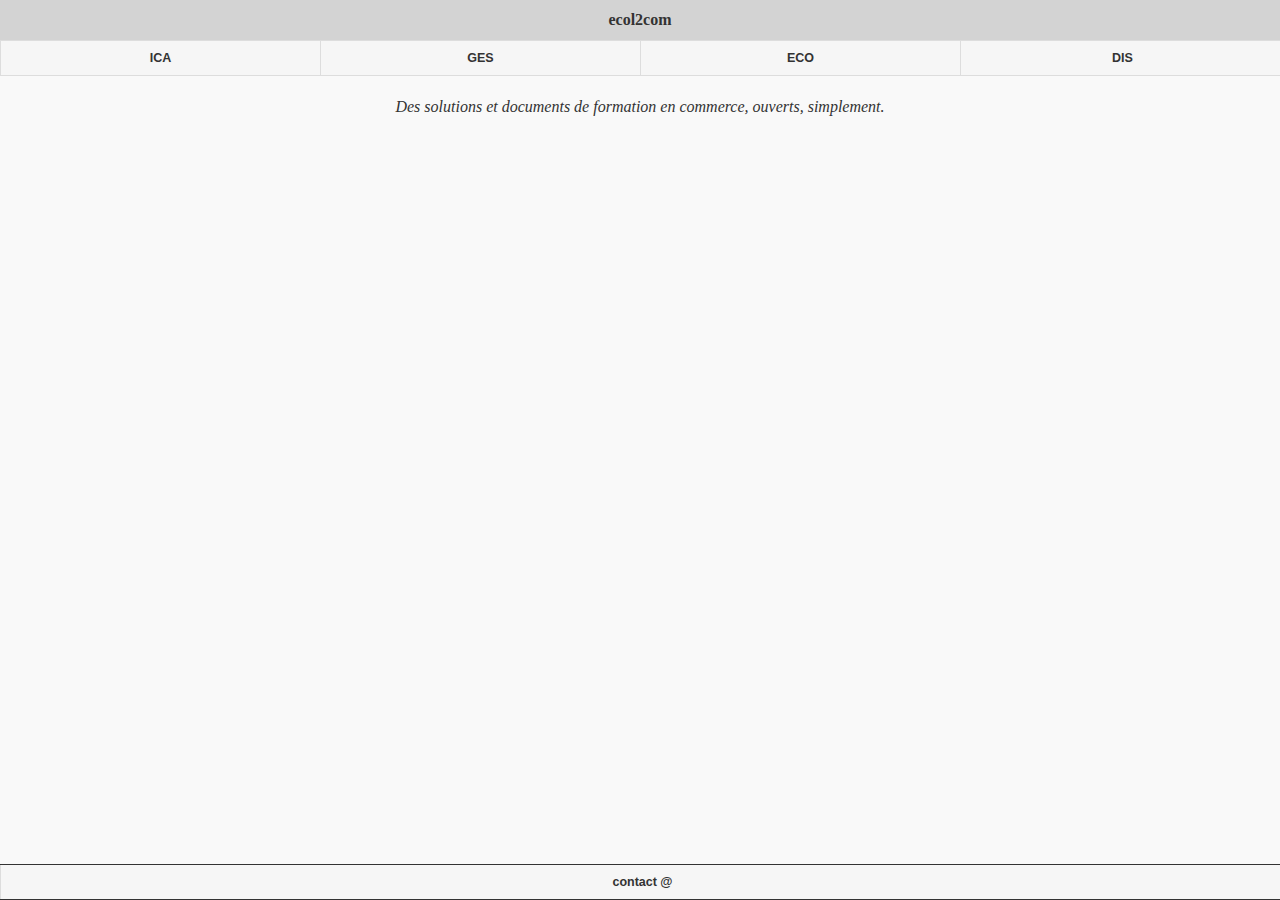
==== platforms/browser/www/index.html @ 089186f5 "v1.0.0beta" ====
﻿<!DOCTYPE HTML>
<html>
<head>
<meta charset="utf-8">
<title>ecol2com</title>
<meta name="generator" content="NSB/AppStudio 6.2.3.1$ydkw" />
<meta name='date' content='2017-04-23 14:44:41.950020' />
<meta name='version' content='1.0.0' />
<meta name='viewport' content='width=device-width, initial-scale=1, user-scalable=no' />
<meta name='apple-mobile-web-app-capable' content='YES' />
<meta name='mobile-web-app-capable' content='yes' />
<meta name='apple-mobile-web-app-status-bar-style' content='black-translucent' />
<meta name='apple-mobile-web-app-title' content='' />
<meta name='copyright' content='ecol2com' />
<meta http-equiv='Content-Security-Policy' content="default-src *; style-src * 'unsafe-inline'; script-src * 'unsafe-inline' 'unsafe-eval'; media-src * blob:; img-src * data:; connect-src *;" />
<link rel='apple-touch-icon' href='nsb/images/LauncherIcon57.png' />
<link rel='shortcut icon' sizes='192x192' href='nsb/images/192.png' />
<link href="nsb/nsbstyle.css" rel="stylesheet">
<script src="nsb/jquery.js"></script>
<link href="nsb/jquery.modal.min.css" rel="stylesheet">
<script src="nsb/hfunc.js"></script>
<script src="nsb/jquery.modal.min.js"></script>
<script src="nsb/jqmFunctions.js"></script>
<link href="nsb/jquery.mobile.css" rel="stylesheet">
<script src="nsb/jquery.mobile.js"></script>
<script src="nsb/iscroll.js"></script>

<style type="text/css">
#HOM {background:inherit;}
#entete_HOM { display:block; left:auto; right:auto; top:auto; bottom:auto; height:40px; width:100%;}

#NavBar_HOM { display:block; left:auto; right:auto; top:auto; bottom:auto; height:40px; width:320px;}
#Label_HOM { display:block; left:auto; right:auto; top:auto; bottom:auto; height:auto; width:auto;}
#FooterBar_HOM {position:absolute; display:block;top:auto; height:auto; width:100%; height:auto; left:0px; bottom:0px;}
#ICA {background:inherit;}
#FooterBar_ICA {position:absolute; display:block;top:auto; height:auto; width:100%; height:auto; left:0px; bottom:0px;}
#Header_ICA { display:block; width:100%; height:40px; left:0px; top:0px;}
#List_ICA_scroller { display:block; overflow:hidden; width:100%; height:auto; left:auto; top:auto;}
#List_ICA { display:block; left:auto; top:auto;}
#List_ICASESSIONS_scroller { display:block; overflow:hidden; width:auto; height:auto; left:auto; top:auto;}
#List_ICASESSIONS { display:block; left:auto; top:auto;}
#ICA_TDT {background:inherit;}
#Header_ICATDT { display:block; width:100%; height:40px; left:0px; top:0px;}
#HTMLview_ICATDT_scroller { display:block; overflow:hidden; width:auto; height:auto; left:auto; top:auto;}
#HTMLview_ICATDT { left:0px; top:0px; height:auto; width:100%;}
#GES {background:inherit;}
#FooterBar_GES {position:absolute; display:block;top:auto; height:auto; width:100%; height:auto; left:0px; bottom:0px;}
#Header_GES { display:block; width:100%; height:40px; left:0px; top:0px;}
#ListGES_scroller { display:block; overflow:hidden; width:100%; height:auto; left:auto; top:auto;}
#ListGES { display:block; left:auto; top:auto;}
#List_GesSESSIONS_scroller { display:block; overflow:hidden; width:auto; height:auto; left:auto; top:auto;}
#List_GesSESSIONS { display:block; left:auto; top:auto;}
#Ges_JRN {background:inherit;}
#Header_GesJRN { display:block; width:100%; height:40px; left:0px; top:0px;}
#HTMLview_JRN_scroller { display:block; overflow:hidden; width:auto; height:auto; left:auto; top:auto;}
#HTMLview_JRN { left:0px; top:0px; height:auto; width:100%;}
#Ges_CPT {background:inherit;}
#Header_GesCPT { display:block; width:100%; height:40px; left:0px; top:0px;}
#HTMLview_CPT_scroller { display:block; overflow:hidden; width:auto; height:auto; left:auto; top:auto;}
#HTMLview_CPT { left:0px; top:0px; height:auto; width:100%;}
#Ges_JEU {background:inherit;}
#Header_GesJEU { display:block; width:100%; height:40px; left:0px; top:0px;}
#HTMLview_JEU_scroller { display:block; overflow:hidden; width:auto; height:auto; left:auto; top:auto;}
#HTMLview_JEU { left:0px; top:0px; height:auto; width:100%;}
#Ges_REF {background:inherit;}
#Header_GesREF { display:block; width:100%; height:40px; left:0px; top:0px;}
#HTMLview_REF_scroller { display:block; overflow:hidden; width:auto; height:auto; left:auto; top:auto;}
#HTMLview_REF { left:0px; top:0px; height:auto; width:100%;}
#ECO {background:inherit;}
#FooterBar_ECO {position:absolute; display:block;top:auto; height:auto; width:100%; height:auto; left:0px; bottom:0px;}
#Header_ECO { display:block; width:100%; height:40px; left:0px; top:0px;}
#HTMLview1_scroller { display:block; overflow:hidden; width:auto; height:auto; left:auto; top:auto;}
#HTMLview1 { left:0px; top:0px; height:auto; width:100%;}
#DIS {background:inherit;}
#Header_DIS { display:block; width:100%; height:40px; left:0px; top:0px;}
#HTMLview_DIS_scroller { display:block; overflow:hidden; width:auto; height:auto; left:auto; top:auto;}
#HTMLview_DIS { left:0px; top:0px; height:auto; width:100%;}
#CTC {background:inherit;}
#Header_CTC { display:block; width:100%; height:40px; left:0px; top:0px;}
#Label_CTC { display:block; left:auto; right:auto; top:auto; bottom:auto; height:auto; width:auto;}
</style>
<style>
*{margin:0;padding:0}
table {height:100%;width:100%;table-layout:static;border-collapse:collapse}
iframe {height:100%;width:100%}
.content {height:100%}
</style>

</head>
<body style="margin:0px;-ms-touch-action:none;font-family:-apple-system, '.SFNSText-Regular', 'San Francisco', 'Roboto', 'Segoe UI', 'Helvetica Neue';">
<noscript><h1>JavaScript must be enabled!</h1></noscript>
<div data-role="page" id="NSBPage" data-theme="a" style="position:absolute; width:100%; height:100%; background-color:inherit; ">
<a name='/HOM' data-role=none></a>
<div id="HOM" class="nsb-form" style="position:static; display:none; height: 100vh; top:0px; left:0px; width:100%; ">
<script>
HOM.innerHTML=[
  "<div id='entete_HOM' class='' data-nsb-type=Header style='cursor:default;text-align:center; text-shadow:none; font-size:16px; font-weight:bold; background-color:lightgray;  '>","<div id=entete_HOM_addChild>",,"</div>","ecol2com</div>",
  NSB.NavBar_jqm14('NavBar_HOM', 'ICA, GES, ECO, DIS', '', '', 'none', '0', ' ', ''),
  "<div id='Label_HOM' class='' data-nsb-type=Label style='cursor:default;text-align:center; text-shadow:none; margin-left:5px; margin-right:5px; font-size:16px; '><br>\u000A<i>Des solutions et documents de formation en commerce, ouverts, simplement.</i></div>",
  NSB.FooterBar_jqm14('FooterBar_HOM', 'contact @', '', '', 'none', '0', ' ', ''),
  ].join('');
</script>
</div>
<a name='/ICA' data-role=none></a>
<div id="ICA" class="nsb-form" style="position:static; display:none; height: 100vh; top:0px; left:0px; width:100%; ">
<script>
ICA.innerHTML=[
  NSB.FooterBar_jqm14('FooterBar_ICA', 'GES, ECO', '', '', 'none', '0', ' ', ''),
  NSB.HeaderBar_jqm14('Header_ICA', 'ICA / ecol2com', 'retour', 'arrow-l', 'left', '', 'arrow-r', 'none', ' style="" class=" "', '', ''),
  NSB.List_jqm14('List_ICA', 'ol', 'none', '', 'b', 'Documentations, Internet & informatique, Traitement de texte, Correspondance, Fran\u00E7ais commercial, Tableur, Pr\u00E9sentation assist\u00E9e d\'un ordinateur (PAO), Base de donn\u00E9es', '', 'Y,N,N', '', 'class=" "', '100%', false, false, 'false', 'arrow-r', 'false', '', 'false', 'false'),
  NSB.List_jqm14('List_ICASESSIONS', 'ol', 'none', '', 'b', 'Sessions, Notions, Approfondir, Expert', '', 'Y,N,N', '', 'class=" "', 'auto', false, false, 'false', 'arrow-r', 'false', '', 'false', 'false'),
  ].join('');
</script>
</div>
<a name='/ICA_TDT' data-role=none></a>
<div id="ICA_TDT" class="nsb-form" style="position:static; display:none; height: 100vh; top:0px; left:0px; width:100%; ">
<script>
ICA_TDT.innerHTML=[
  NSB.HeaderBar_jqm14('Header_ICATDT', 'ICA / Textes', 'retour', 'arrow-l', 'left', '', 'arrow-r', 'none', ' style="" class=" "', '', ''),
  "<div id='HTMLview_ICATDT_scroller' class=''   style='   ' name=''><div id='HTMLview_ICATDT' style='overflow:auto; height:auto; width:auto;;'><table><tr><td style=\"height:600px\" class=\"content\"><iframe src=\"http://ecol2.com/ecol2com/filter/links/index.html?c=ICA_TT&c=Transparent&c=THEO.&c=DIDA.&c=EVAL.&c=EXER.&c=FAQS&c=RESU.&c=MEDIA&c=SITE\" frameborder=\"0\"></iframe></td></tr></table></div></div>",
  ].join('');
</script>
</div>
<a name='/GES' data-role=none></a>
<div id="GES" class="nsb-form" style="position:static; display:none; height: 100vh; top:0px; left:0px; width:100%; ">
<script>
GES.innerHTML=[
  NSB.FooterBar_jqm14('FooterBar_GES', 'ICA, ECO', '', '', 'none', '0', ' ', ''),
  NSB.HeaderBar_jqm14('Header_GES', 'GES / ecol2com', 'retour', 'arrow-l', 'left', '', 'arrow-r', 'none', ' style="" class=" "', '', ''),
  NSB.List_jqm14('ListGES', 'ul', 'none', '', 'b', 'Documentation, Journaux comptables interactifs, Syst\u00E8me de gestion comptable, Jeu s\u00E9rieux, R\u00E9f\u00E9rences', '', 'Y,N,N', '', 'class=" "', '100%', false, false, 'false', 'arrow-r', 'false', '', 'false', 'false'),
  NSB.List_jqm14('List_GesSESSIONS', 'ol', 'none', '', 'b', 'Sessions, Notions, Approfondir, Expert', '', 'Y,N,N', '', 'class=" "', 'auto', false, false, 'false', 'arrow-r', 'false', '', 'false', 'false'),
  ].join('');
</script>
</div>
<a name='/Ges_JRN' data-role=none></a>
<div id="Ges_JRN" class="nsb-form" style="position:static; display:none; height: 100vh; top:0px; left:0px; width:100%; ">
<script>
Ges_JRN.innerHTML=[
  NSB.HeaderBar_jqm14('Header_GesJRN', 'GES / Journal', 'retour', 'arrow-l', 'left', '', 'arrow-r', 'none', ' style="" class=" "', '', ''),
  "<div id='HTMLview_JRN_scroller' class=''   style='   ' name=''><div id='HTMLview_JRN' style='overflow:auto; height:auto; width:auto;;'><table><tr><td style=\"height:600px\" class=\"content\"><iframe src=\"http://ecol2.com/ecol2com/journal\" frameborder=\"0\"></iframe></td></tr></table></div></div>",
  ].join('');
</script>
</div>
<a name='/Ges_CPT' data-role=none></a>
<div id="Ges_CPT" class="nsb-form" style="position:static; display:none; height: 100vh; top:0px; left:0px; width:100%; ">
<script>
Ges_CPT.innerHTML=[
  NSB.HeaderBar_jqm14('Header_GesCPT', 'GES / Comptabilité', 'retour', 'arrow-l', 'left', '', 'arrow-r', 'none', ' style="" class=" "', '', ''),
  "<div id='HTMLview_CPT_scroller' class=''   style='   ' name=''><div id='HTMLview_CPT' style='overflow:auto; height:auto; width:auto;;'><table><tr><td style=\"height:600px\" class=\"content\"><iframe src=\"http://ecol2.com/ecol2com/tools/compta/\" frameborder=\"0\"></iframe></td></tr></table></div></div>",
  ].join('');
</script>
</div>
<a name='/Ges_JEU' data-role=none></a>
<div id="Ges_JEU" class="nsb-form" style="position:static; display:none; height: 100vh; top:0px; left:0px; width:100%; ">
<script>
Ges_JEU.innerHTML=[
  NSB.HeaderBar_jqm14('Header_GesJEU', 'GES / Jeux', 'retour', 'arrow-l', 'left', '', 'arrow-r', 'none', ' style="" class=" "', '', ''),
  "<div id='HTMLview_JEU_scroller' class=''   style='   ' name=''><div id='HTMLview_JEU' style='overflow:auto; height:auto; width:auto;;'><table><tr><td style=\"height:600px\" class=\"content\"><iframe src=\"http://ecol2.com/ecol2com/tools/rt/\" frameborder=\"0\"></iframe></td></tr></table></div></div>",
  ].join('');
</script>
</div>
<a name='/Ges_REF' data-role=none></a>
<div id="Ges_REF" class="nsb-form" style="position:static; display:none; height: 100vh; top:0px; left:0px; width:100%; ">
<script>
Ges_REF.innerHTML=[
  NSB.HeaderBar_jqm14('Header_GesREF', 'GES / Référence', 'retour', 'arrow-l', 'left', '', 'arrow-r', 'none', ' style="" class=" "', '', ''),
  "<div id='HTMLview_REF_scroller' class=''   style='   ' name=''><div id='HTMLview_REF' style='overflow:auto; height:auto; width:auto;;'><table><tr><td style=\"height:600px\" class=\"content\"><iframe src=\"http://ecol2.com/wiki/lib/exe/fetch.php?media=gestion_1234print.pdf\" frameborder=\"0\"></iframe></td></tr></table></div></div>",
  ].join('');
</script>
</div>
<a name='/ECO' data-role=none></a>
<div id="ECO" class="nsb-form" style="position:static; display:none; height: 100vh; top:0px; left:0px; width:100%; ">
<script>
ECO.innerHTML=[
  NSB.FooterBar_jqm14('FooterBar_ECO', 'GES, ICA', '', '', 'none', '0', ' ', ''),
  NSB.HeaderBar_jqm14('Header_ECO', 'ECO / ecol2com', 'retour', 'arrow-l', 'left', '', 'arrow-r', 'none', ' style="" class=" "', '', ''),
  "<div id='HTMLview1_scroller' class=''   style='   ' name=''><div id='HTMLview1' style='overflow:auto; height:auto; width:auto;;'><table><tr><td style=\"height:380px\" class=\"content\"><iframe src=\"http://ecol2.com/wiki/lib/exe/fetch.php?media=ecopo_123yinterior.pdf\" frameborder=\"0\"></iframe></td></tr></table></div></div>",
  ].join('');
</script>
</div>
<a name='/DIS' data-role=none></a>
<div id="DIS" class="nsb-form" style="position:static; display:none; height: 100vh; top:0px; left:0px; width:100%; ">
<script>
DIS.innerHTML=[
  NSB.HeaderBar_jqm14('Header_DIS', 'DIS / ecol2com', 'retour', 'arrow-l', 'left', '', 'arrow-r', 'none', ' style="" class=" "', '', ''),
  "<div id='HTMLview_DIS_scroller' class=''   style='   ' name=''><div id='HTMLview_DIS' style='overflow:auto; height:auto; width:auto;;'><table><tr><td style=\"height:600px\" class=\"content\"><iframe src=\"http://ecol2.com/ecol2com/tools/grades/\" frameborder=\"0\"></iframe></td></tr></table></div></div>",
  ].join('');
</script>
</div>
<a name='/CTC' data-role=none></a>
<div id="CTC" class="nsb-form" style="position:static; display:none; height: 100vh; top:0px; left:0px; width:100%; ">
<script>
CTC.innerHTML=[
  NSB.HeaderBar_jqm14('Header_CTC', '@ ecol2com', 'retour', 'arrow-l', 'left', '', 'arrow-r', 'none', ' style="" class=" "', '', ''),
  "<div id='Label_CTC' class='' data-nsb-type=Label style='cursor:default; text-shadow:none; margin-left:5px; margin-right:5px; font-size:16px; '><br>\u000A<p>Vous pouvez me contacter en soir\u00E9e au <a href=\"tel:+41227713303\" data-rel=\"external\">+41 22 771 3303</a> ou en m\'envoyant un courriel \u00E0 <a href=\"mailto:antoine.melo@edu.ge.ch\" data-rel=\"external\">antoine.melo@edu.ge.ch</a></p>\u000A<br>\u000A<p>Mon adresse professionnelle est la suivante: ECCG Aim\u00E9e-Stitelmann, 24 rte de Base, 1228 Plan-les-Ouates. Le secr\u00E9tariat est ouvert de 8h \u00E0 17h15, avec une pause entre 12h et 13h15. Vous pouvez les contacter au <a href=\"tel:+41223882050\" data-rel=\"external\">+41 22 388 2050</a>.</p>\u000A<br>\u000A<br>Antoine Melo\u000A<hr>\u000A<p><small>profil <a href=\"https://ch.linkedin.com/in/amelo\">Linkedin </a></small></p>\u000A</div>",
  ].join('');
</script>
</div>
</div>
<script>
if(!navigator.cookieEnabled) NSB.MsgBox('Please turn cookies on.');
(function(){var all=document.getElementsByTagName('*');for(var i=0;i<all.length;i++)if(all[i].id!=''&&typeof all[i].id!='undefined'&&typeof window[all[i].id]=='undefined')window[all[i].id]=all[i];})()
var NSB = NSB || {};
NSB.currentForm = HOM;
NSB.stopOnError = true;
NSB.enableBrowserArrows = false;
NSB.enableNiceLinks = true;
NSB.enableAppScroll = false;
NSB.newVersionWarning = false;
NSB.id = 'Project2';
NSB.voltAppId = 'jKCAXr';
NSB.voltDashboardAccess = False;
NSB.voltDomain = '';
if ($.mobile != undefined) $.mobile.hashListeningEnabled = false;
if (window.$volt) $volt.init(NSB.voltAppId, NSB.voltDomain);

// ***** Code for form: HOM *****
window.addEventListener('load', function() {
  HOM.style.display = 'block';
  NSB.addProperties(HOM);
  entete_HOM.style.lineHeight='40px';
  NSB.addProperties.addChild(entete_HOM);
  NSB.addProperties(entete_HOM);

  NSB.NavBar_jqm_init('NavBar_HOM','ICA, GES, ECO, DIS');
  NSB.addProperties(NavBar_HOM);
  (function(){var d,i,s=''.split(',');for(i=0;i<s.length;i++){if(s[i].trim()!=''){d=document.getElementById('NavBar_HOM_'+i);(function(i){d.onclick=function(){ChangeForm(document.getElementById(s[i]))}})(i)}}})()

  NSB.addProperties(Label_HOM);
  FooterBar_HOM.refresh=function(){setTimeout(NSB.FooterBarRefresh,10,FooterBar_HOM)};
  NSB.FooterBar_jqm_init('FooterBar_HOM','contact @');
  NSB.addProperties(FooterBar_HOM);
  (function(){var d,i,s=''.split(',');for(i=0;i<s.length;i++){if(s[i].trim()!=''){d=document.getElementById('FooterBar_HOM_'+i);(function(i){d.onclick=function(){ChangeForm(document.getElementById(s[i]))}})(i)}}})()
  HOM.style.display = 'none';
}, false);

// ***** Code for form: ICA *****
window.addEventListener('load', function() {
  ICA.style.display = 'block';
  NSB.addProperties(ICA);
  FooterBar_ICA.refresh=function(){setTimeout(NSB.FooterBarRefresh,10,FooterBar_ICA)};
  NSB.FooterBar_jqm_init('FooterBar_ICA','GES, ECO');
  NSB.addProperties(FooterBar_ICA);
  (function(){var d,i,s=''.split(',');for(i=0;i<s.length;i++){if(s[i].trim()!=''){d=document.getElementById('FooterBar_ICA_'+i);(function(i){d.onclick=function(){ChangeForm(document.getElementById(s[i]))}})(i)}}})()
  NSB.addProperties(Header_ICA);
  NSB.addDisableProperty(Header_ICA);
  if(typeof(Header_ICA.onclick)=='function'){
    if(typeof(Header_ICA_left)!='undefined') Header_ICA_left.onclick=function() {Header_ICA.onclick(Header_ICA_left.getAttribute('nsbvalue'))};
    if(typeof(Header_ICA_right)!='undefined') Header_ICA_right.onclick=function() {Header_ICA.onclick(Header_ICA_right.getAttribute('nsbvalue'))}};
  NSB.List_jqm_init14('List_ICA','Documentations, Internet & informatique, Traitement de texte, Correspondance, Fran\u00E7ais commercial, Tableur, Pr\u00E9sentation assist\u00E9e d\'un ordinateur (PAO), Base de donn\u00E9es',false,'100%',false,false);
  List_ICA.refresh=function(){if (typeof List_ICA_ref!='undefined') setTimeout(NSB.refresh,100,List_ICA_ref)};
  NSB.addProperties(List_ICA);
  (function(){var d,i,s=''.split(',');for(i=0;i<s.length;i++){if(s[i].trim()!=''){d=document.getElementById('List_ICA_'+i);(function(i){d.onclick=function(){ChangeForm(document.getElementById(s[i].trim()))}})(i)}}})()
  NSB.List_jqm_init14('List_ICASESSIONS','Sessions, Notions, Approfondir, Expert',false,'auto',false,false);
  List_ICASESSIONS.refresh=function(){if (typeof List_ICASESSIONS_ref!='undefined') setTimeout(NSB.refresh,100,List_ICASESSIONS_ref)};
  NSB.addProperties(List_ICASESSIONS);
  (function(){var d,i,s=''.split(',');for(i=0;i<s.length;i++){if(s[i].trim()!=''){d=document.getElementById('List_ICASESSIONS_'+i);(function(i){d.onclick=function(){ChangeForm(document.getElementById(s[i].trim()))}})(i)}}})()
  ICA.style.display = 'none';
}, false);

// ***** Code for form: ICA_TDT *****
window.addEventListener('load', function() {
  ICA_TDT.style.display = 'block';
  NSB.addProperties(ICA_TDT);
  NSB.addProperties(Header_ICATDT);
  NSB.addDisableProperty(Header_ICATDT);
  if(typeof(Header_ICATDT.onclick)=='function'){
    if(typeof(Header_ICATDT_left)!='undefined') Header_ICATDT_left.onclick=function() {Header_ICATDT.onclick(Header_ICATDT_left.getAttribute('nsbvalue'))};
    if(typeof(Header_ICATDT_right)!='undefined') Header_ICATDT_right.onclick=function() {Header_ICATDT.onclick(Header_ICATDT_right.getAttribute('nsbvalue'))}};

  NSB.addProperties(HTMLview_ICATDT,HTMLview_ICATDT_scroller);
  ICA_TDT.style.display = 'none';
}, false);

// ***** Code for form: GES *****
window.addEventListener('load', function() {
  GES.style.display = 'block';
  NSB.addProperties(GES);
  FooterBar_GES.refresh=function(){setTimeout(NSB.FooterBarRefresh,10,FooterBar_GES)};
  NSB.FooterBar_jqm_init('FooterBar_GES','ICA, ECO');
  NSB.addProperties(FooterBar_GES);
  (function(){var d,i,s=''.split(',');for(i=0;i<s.length;i++){if(s[i].trim()!=''){d=document.getElementById('FooterBar_GES_'+i);(function(i){d.onclick=function(){ChangeForm(document.getElementById(s[i]))}})(i)}}})()
  NSB.addProperties(Header_GES);
  NSB.addDisableProperty(Header_GES);
  if(typeof(Header_GES.onclick)=='function'){
    if(typeof(Header_GES_left)!='undefined') Header_GES_left.onclick=function() {Header_GES.onclick(Header_GES_left.getAttribute('nsbvalue'))};
    if(typeof(Header_GES_right)!='undefined') Header_GES_right.onclick=function() {Header_GES.onclick(Header_GES_right.getAttribute('nsbvalue'))}};
  NSB.List_jqm_init14('ListGES','Documentation, Journaux comptables interactifs, Syst\u00E8me de gestion comptable, Jeu s\u00E9rieux, R\u00E9f\u00E9rences',false,'100%',false,false);
  ListGES.refresh=function(){if (typeof ListGES_ref!='undefined') setTimeout(NSB.refresh,100,ListGES_ref)};
  NSB.addProperties(ListGES);
  (function(){var d,i,s=', Ges_JRN, Ges_CPT, Ges_JEU, Ges_REF'.split(',');for(i=0;i<s.length;i++){if(s[i].trim()!=''){d=document.getElementById('ListGES_'+i);(function(i){d.onclick=function(){ChangeForm(document.getElementById(s[i].trim()))}})(i)}}})()
  NSB.List_jqm_init14('List_GesSESSIONS','Sessions, Notions, Approfondir, Expert',false,'auto',false,false);
  List_GesSESSIONS.refresh=function(){if (typeof List_GesSESSIONS_ref!='undefined') setTimeout(NSB.refresh,100,List_GesSESSIONS_ref)};
  NSB.addProperties(List_GesSESSIONS);
  (function(){var d,i,s=''.split(',');for(i=0;i<s.length;i++){if(s[i].trim()!=''){d=document.getElementById('List_GesSESSIONS_'+i);(function(i){d.onclick=function(){ChangeForm(document.getElementById(s[i].trim()))}})(i)}}})()
  GES.style.display = 'none';
}, false);

// ***** Code for form: Ges_JRN *****
window.addEventListener('load', function() {
  Ges_JRN.style.display = 'block';
  NSB.addProperties(Ges_JRN);
  NSB.addProperties(Header_GesJRN);
  NSB.addDisableProperty(Header_GesJRN);
  if(typeof(Header_GesJRN.onclick)=='function'){
    if(typeof(Header_GesJRN_left)!='undefined') Header_GesJRN_left.onclick=function() {Header_GesJRN.onclick(Header_GesJRN_left.getAttribute('nsbvalue'))};
    if(typeof(Header_GesJRN_right)!='undefined') Header_GesJRN_right.onclick=function() {Header_GesJRN.onclick(Header_GesJRN_right.getAttribute('nsbvalue'))}};

  NSB.addProperties(HTMLview_JRN,HTMLview_JRN_scroller);
  Ges_JRN.style.display = 'none';
}, false);

// ***** Code for form: Ges_CPT *****
window.addEventListener('load', function() {
  Ges_CPT.style.display = 'block';
  NSB.addProperties(Ges_CPT);
  NSB.addProperties(Header_GesCPT);
  NSB.addDisableProperty(Header_GesCPT);
  if(typeof(Header_GesCPT.onclick)=='function'){
    if(typeof(Header_GesCPT_left)!='undefined') Header_GesCPT_left.onclick=function() {Header_GesCPT.onclick(Header_GesCPT_left.getAttribute('nsbvalue'))};
    if(typeof(Header_GesCPT_right)!='undefined') Header_GesCPT_right.onclick=function() {Header_GesCPT.onclick(Header_GesCPT_right.getAttribute('nsbvalue'))}};

  NSB.addProperties(HTMLview_CPT,HTMLview_CPT_scroller);
  Ges_CPT.style.display = 'none';
}, false);

// ***** Code for form: Ges_JEU *****
window.addEventListener('load', function() {
  Ges_JEU.style.display = 'block';
  NSB.addProperties(Ges_JEU);
  NSB.addProperties(Header_GesJEU);
  NSB.addDisableProperty(Header_GesJEU);
  if(typeof(Header_GesJEU.onclick)=='function'){
    if(typeof(Header_GesJEU_left)!='undefined') Header_GesJEU_left.onclick=function() {Header_GesJEU.onclick(Header_GesJEU_left.getAttribute('nsbvalue'))};
    if(typeof(Header_GesJEU_right)!='undefined') Header_GesJEU_right.onclick=function() {Header_GesJEU.onclick(Header_GesJEU_right.getAttribute('nsbvalue'))}};

  NSB.addProperties(HTMLview_JEU,HTMLview_JEU_scroller);
  Ges_JEU.style.display = 'none';
}, false);

// ***** Code for form: Ges_REF *****
window.addEventListener('load', function() {
  Ges_REF.style.display = 'block';
  NSB.addProperties(Ges_REF);
  NSB.addProperties(Header_GesREF);
  NSB.addDisableProperty(Header_GesREF);
  if(typeof(Header_GesREF.onclick)=='function'){
    if(typeof(Header_GesREF_left)!='undefined') Header_GesREF_left.onclick=function() {Header_GesREF.onclick(Header_GesREF_left.getAttribute('nsbvalue'))};
    if(typeof(Header_GesREF_right)!='undefined') Header_GesREF_right.onclick=function() {Header_GesREF.onclick(Header_GesREF_right.getAttribute('nsbvalue'))}};

  NSB.addProperties(HTMLview_REF,HTMLview_REF_scroller);
  Ges_REF.style.display = 'none';
}, false);

// ***** Code for form: ECO *****
window.addEventListener('load', function() {
  ECO.style.display = 'block';
  NSB.addProperties(ECO);
  FooterBar_ECO.refresh=function(){setTimeout(NSB.FooterBarRefresh,10,FooterBar_ECO)};
  NSB.FooterBar_jqm_init('FooterBar_ECO','GES, ICA');
  NSB.addProperties(FooterBar_ECO);
  (function(){var d,i,s=''.split(',');for(i=0;i<s.length;i++){if(s[i].trim()!=''){d=document.getElementById('FooterBar_ECO_'+i);(function(i){d.onclick=function(){ChangeForm(document.getElementById(s[i]))}})(i)}}})()
  NSB.addProperties(Header_ECO);
  NSB.addDisableProperty(Header_ECO);
  if(typeof(Header_ECO.onclick)=='function'){
    if(typeof(Header_ECO_left)!='undefined') Header_ECO_left.onclick=function() {Header_ECO.onclick(Header_ECO_left.getAttribute('nsbvalue'))};
    if(typeof(Header_ECO_right)!='undefined') Header_ECO_right.onclick=function() {Header_ECO.onclick(Header_ECO_right.getAttribute('nsbvalue'))}};

  NSB.addProperties(HTMLview1,HTMLview1_scroller);
  ECO.style.display = 'none';
}, false);

// ***** Code for form: DIS *****
window.addEventListener('load', function() {
  DIS.style.display = 'block';
  NSB.addProperties(DIS);
  NSB.addProperties(Header_DIS);
  NSB.addDisableProperty(Header_DIS);
  if(typeof(Header_DIS.onclick)=='function'){
    if(typeof(Header_DIS_left)!='undefined') Header_DIS_left.onclick=function() {Header_DIS.onclick(Header_DIS_left.getAttribute('nsbvalue'))};
    if(typeof(Header_DIS_right)!='undefined') Header_DIS_right.onclick=function() {Header_DIS.onclick(Header_DIS_right.getAttribute('nsbvalue'))}};

  NSB.addProperties(HTMLview_DIS,HTMLview_DIS_scroller);
  DIS.style.display = 'none';
}, false);

// ***** Code for form: CTC *****
window.addEventListener('load', function() {
  CTC.style.display = 'block';
  NSB.addProperties(CTC);
  NSB.addProperties(Header_CTC);
  NSB.addDisableProperty(Header_CTC);
  if(typeof(Header_CTC.onclick)=='function'){
    if(typeof(Header_CTC_left)!='undefined') Header_CTC_left.onclick=function() {Header_CTC.onclick(Header_CTC_left.getAttribute('nsbvalue'))};
    if(typeof(Header_CTC_right)!='undefined') Header_CTC_right.onclick=function() {Header_CTC.onclick(Header_CTC_right.getAttribute('nsbvalue'))}};

  NSB.addProperties(Label_CTC);
  CTC.style.display = 'none';
}, false);


window.addEventListener('orientationchange', function(){window.scrollTo(0,0)});
window.addEventListener('load', function() {
  HOM.style.display = 'block';
  Main();
  if (typeof(HOM.onshow)=='function') HOM.onshow();
}, false);
</script>
<script src='code.js'></script>

</body>
</html>
---- platforms/browser/www/nsb/nsbstyle.css ----
.dialog-overlay {
      background-color: black;
      opacity: 0.55;
      -moz-opacity: .55;
      filter: alpha(opacity=55);
      position:fixed;
      height: 100%;
      width: 100%;
   }
.dialog-wrapper {
      font-family: roboto, helvetica, verdana, arial;
      font-size: 18px;
      color: white;
      opacity: 1.0;
      -moz-opacity: 1.0;
      filter: none;
      width: 282px;
      margin-left: auto;
      margin-right: auto;
  }
.dialog-header {
      background: white;
      border-radius: 0px;
      border-top: 0px; 
      border-left: 1px solid #dcdcdc;
      border-right: 0px;
      border-bottom: 2px solid;
      padding: 20px 16px 16px 16px;
      font-size: 22px;
      font-weight: normal;
      text-shadow:none;
      color: #007AFF; /* android holo blue */
      /* display: none */ /* disables the header section of the NSB.MsgBox */
  }
.dialog-content {
      background: white;
      border-left: 1px solid #dcdcdc;
      border-right: 0px;
      padding: 0px;
      text-shadow: none;
  }
  
.dialog-icon {
    position:relative;
	float:left;
	margin-left:12px;
	margin-top:16px;
	margin-right:12px;
	text-align:center;
	text-shadow:none;
	overflow:hidden;
	width:33px;
	height:33px;
}

.dialog-icon-c {
	float:left;
	margin-left:4px;
	padding:4px 4px 4px 2px;
	text-align:center;
	text-shadow:none;
	overflow:hidden;
	width:33px;
	height:33px;
}

div.dialog-icon#questionicon {
	background:url('[data-uri]') 0px 0px no-repeat;
}

div.dialog-icon#informationicon {
	background:url('[data-uri]') 0px 0px no-repeat;
}

div.dialog-icon#exclamationicon {
	background:url('[data-uri]') 0px 0px no-repeat;
}

div.dialog-icon#criticalicon {
	background:url('[data-uri]') 0px 0px no-repeat;
}
  
.dialog-text {
      padding: 16px 24px 16px 24px;
      margin-right: 0px;
      color: #4c4c4c;
      text-shadow:none;
  }
.dialog-itext {
      padding: 16px 16px 16px 0px;
      margin-right: 0px;
      color: #4c4c4c;
      overflow:hidden;
  }
.dialog-buttonbar {
      background: white;
      border-radius: 0px;
      border-bottom: 0px;
      border-left: 0px;
      border-right: 0px;
      padding: 0px;
      padding-left: 0px;
      height: 52px;
  }
.dialog-buttonNoBorder {
      background: white;	
      border: 0px solid #dcdcdc; /* a visible border alternative is: 1px solid #dcdcdc; */
      border-radius: 0px;
      border-width: 1px 0px 0px 1px;
      font-size: 14px;
      font-weight: normal;
      color: #007AFF;
      height: 52px;
      margin: 0px;
      width: 282px;
      padding: 0px;
      text-align: center;
  }

input#_nsbDialogBoxInput, input:hover#_nsbDialogBoxInput, input:focus#_nsbDialogBoxInput, input:active#_nsbDialogBoxInput {
	margin-top:15px;
	margin-left:5px;
	margin-bottom:5px;
	font-family:helvetica,verdana,arial;
	font-size:18px;
	border:1px solid #ddd;
	background:#ffffff;
	color:#7d7d7e;
	font-weight:600;
	outline:none;
	width:260px;
}

.clearfix:after {
    content:"."; 
    display:block; 
    height:0; 
    clear:both; 
    visibility:hidden;
}

.clearfix {
    display:inline-block;
}
 
 /* mac hide \*/
    * html .clearfix {height:1%;}
      .clearfix {display:block;}
 /* End hide */
 
 #NSB_Progress {
	background-clip:padding-box;
	background-image:gradient(linear,0 0,0 100%,color-stop(0,#fff),color-stop(0.02,#eee),color-stop(0.98,#ccc),color-stop(1,#a3a3a3));
	background-image:linear-gradient(to bottom,#fff 0%,#eee 2%,#ccc 98%,#a3a3a3 100%);
	background: #ddd;
	border-radius:8px;
	border:1px solid #505050;
	box-shadow:0 0 4px rgba(0,0,0,0.5);
	box-sizing:border-box;
	color:#333;
	font-family:helvetica;
	font-size:15px;
	line-height:130%;
	overflow: hidden;
	padding:12px 14px;
	text-align:left;
	text-shadow:0 1px 0 rgba(255,255,255,0.75);
	user-select:none;
	width:240px;
	z-index:9999;
    height:45px;
    left:55px;
    position:absolute;
}

#NSB_Progress .NSB_ProgressClose {
	background:rgba(128,128,128,0.12);
	border-radius:9px;
	box-shadow:0 1px 0 #fff;
	box-sizing:border-box;
	color:#707070;
	font-size:16px;
	height:18px; line-height:14px;
	position:absolute;
	right:4px;
	text-align:center;
	text-indent:1px;
	top:4px;
	width:18px;
}

.NSB_Grid{ border-top:1px solid #9bb3cd;border-left:1px solid #9bb3cd;margin-bottom:4em;border-collapse:collapse;}
  .NSB_Grid th{padding:.2em .2em .2em .2em;background:#93A5BB;text-shadow:none;color:#fff;border:2px ridge #9bb3cd;}
  .NSB_Grid th p{font-weight:bold;margin-bottom:.33em;}
  .NSB_Grid td{vertical-align:middle;text-shadow:none;border:2px ridge #9bb3cd;}
  .NSB_Grid td p{margin-bottom:0;}
  .NSB_Grid td p+p{margin-top:.417em;}
  .NSB_Grid td p+p+p{margin-top:.417em;}

.nsb-form.modal {padding: 0px;}

div.container-center {
    display: flex; 
    -ms-flex-direction: row;
    flex-direction: row;
    -ms-flex-wrap: wrap;
    flex-wrap: wrap;
    justify-content: center; 
    align-items: center;
}
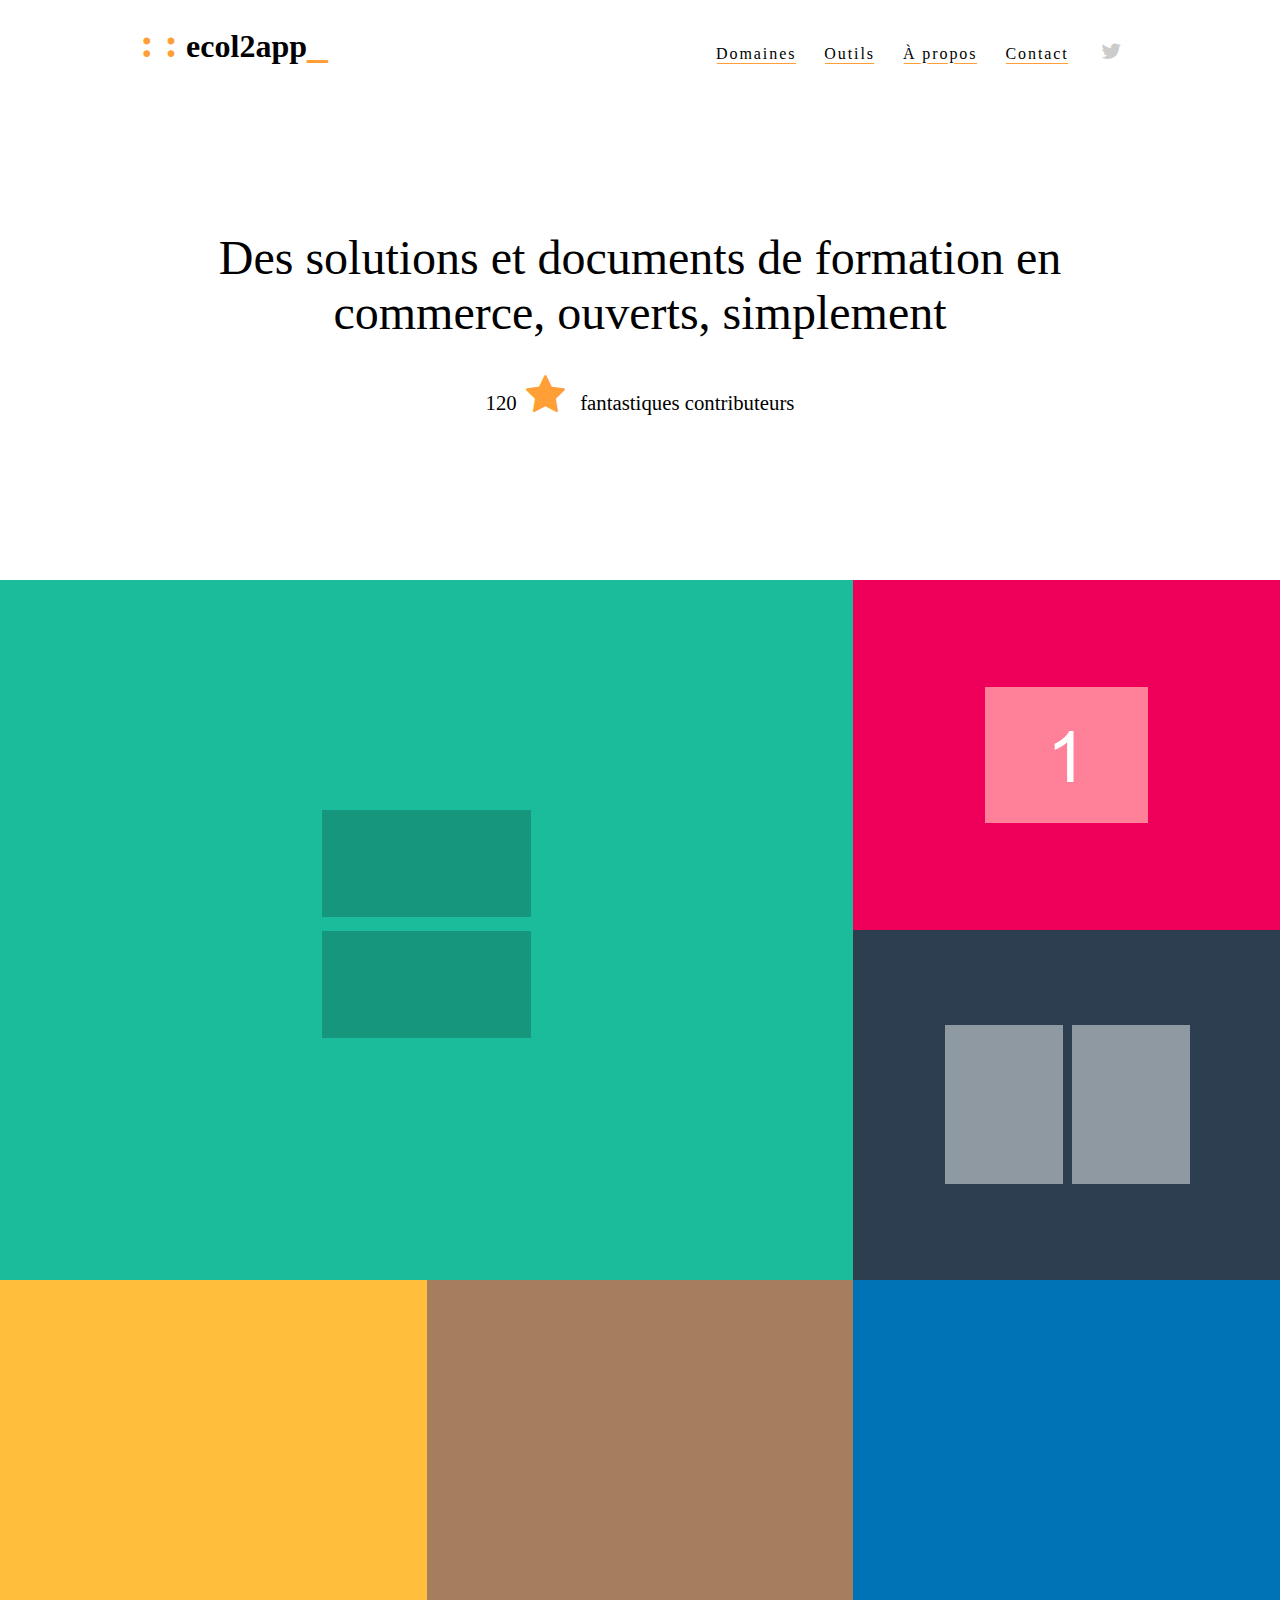
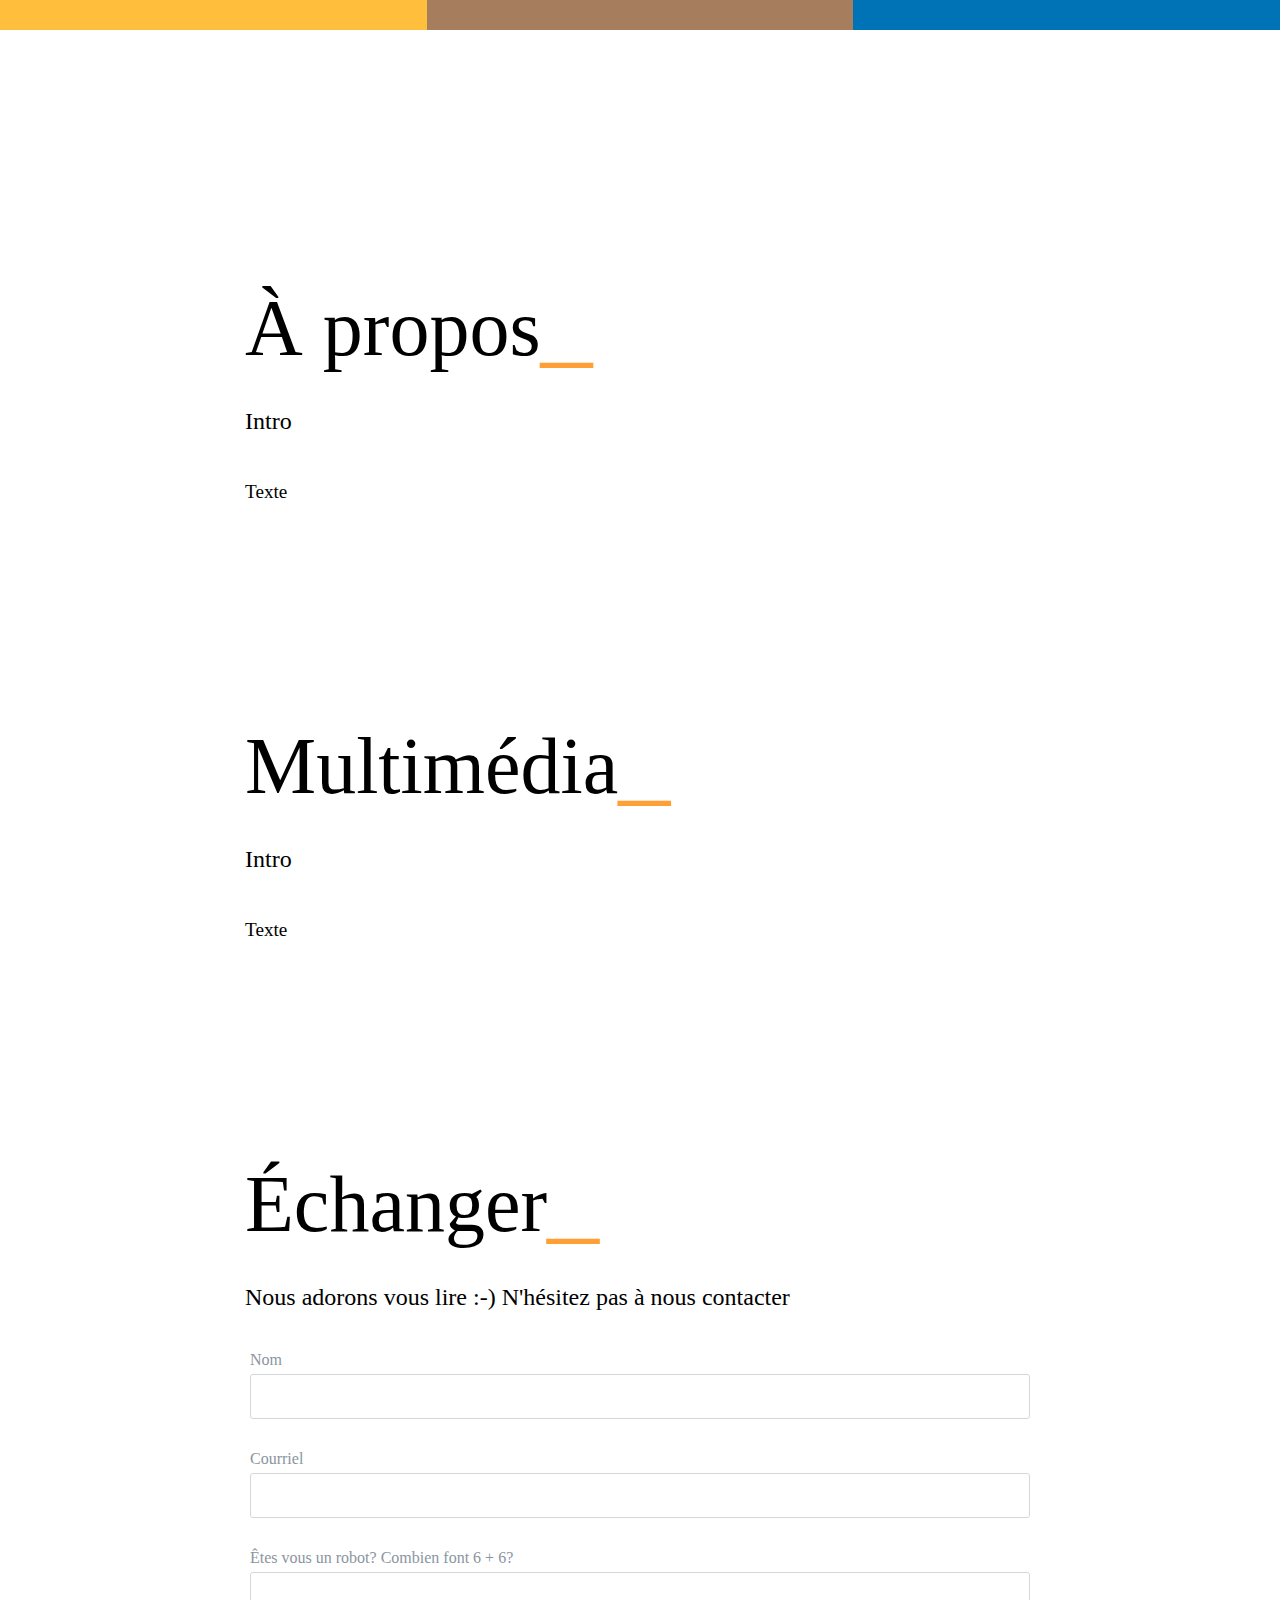
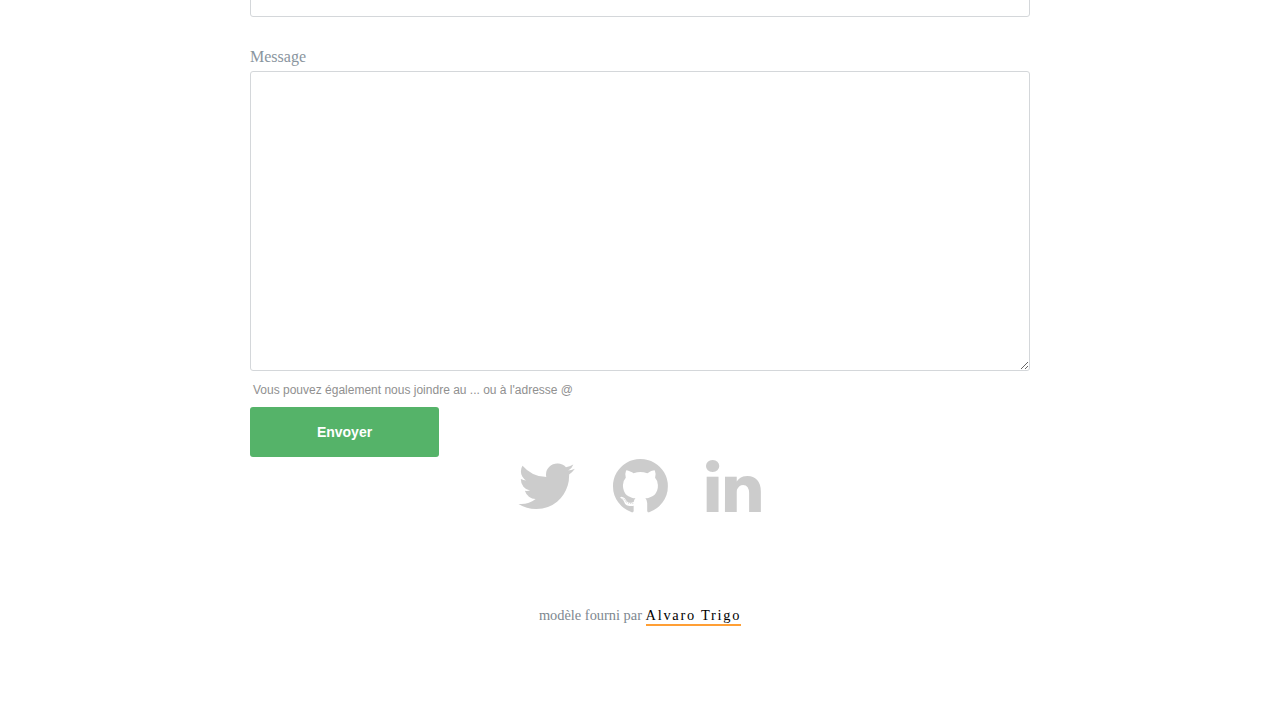
==== commit 8626f1f4: "v 1.01" ====
--- a/platforms/browser/www/index.html
+++ b/platforms/browser/www/index.html
@@ -1,412 +1,380 @@
-﻿<!DOCTYPE HTML>
-<html>
+<!DOCTYPE html>
+<html xmlns="http://www.w3.org/1999/xhtml">
+
 <head>
-<meta charset="utf-8">
-<title>ecol2com</title>
-<meta name="generator" content="NSB/AppStudio 6.2.3.1$ydkw" />
-<meta name='date' content='2017-04-23 14:44:41.950020' />
-<meta name='version' content='1.0.0' />
-<meta name='viewport' content='width=device-width, initial-scale=1, user-scalable=no' />
-<meta name='apple-mobile-web-app-capable' content='YES' />
-<meta name='mobile-web-app-capable' content='yes' />
-<meta name='apple-mobile-web-app-status-bar-style' content='black-translucent' />
-<meta name='apple-mobile-web-app-title' content='' />
-<meta name='copyright' content='ecol2com' />
-<meta http-equiv='Content-Security-Policy' content="default-src *; style-src * 'unsafe-inline'; script-src * 'unsafe-inline' 'unsafe-eval'; media-src * blob:; img-src * data:; connect-src *;" />
-<link rel='apple-touch-icon' href='nsb/images/LauncherIcon57.png' />
-<link rel='shortcut icon' sizes='192x192' href='nsb/images/192.png' />
-<link href="nsb/nsbstyle.css" rel="stylesheet">
-<script src="nsb/jquery.js"></script>
-<link href="nsb/jquery.modal.min.css" rel="stylesheet">
-<script src="nsb/hfunc.js"></script>
-<script src="nsb/jquery.modal.min.js"></script>
-<script src="nsb/jqmFunctions.js"></script>
-<link href="nsb/jquery.mobile.css" rel="stylesheet">
-<script src="nsb/jquery.mobile.js"></script>
-<script src="nsb/iscroll.js"></script>
-
-<style type="text/css">
-#HOM {background:inherit;}
-#entete_HOM { display:block; left:auto; right:auto; top:auto; bottom:auto; height:40px; width:100%;}
-
-#NavBar_HOM { display:block; left:auto; right:auto; top:auto; bottom:auto; height:40px; width:320px;}
-#Label_HOM { display:block; left:auto; right:auto; top:auto; bottom:auto; height:auto; width:auto;}
-#FooterBar_HOM {position:absolute; display:block;top:auto; height:auto; width:100%; height:auto; left:0px; bottom:0px;}
-#ICA {background:inherit;}
-#FooterBar_ICA {position:absolute; display:block;top:auto; height:auto; width:100%; height:auto; left:0px; bottom:0px;}
-#Header_ICA { display:block; width:100%; height:40px; left:0px; top:0px;}
-#List_ICA_scroller { display:block; overflow:hidden; width:100%; height:auto; left:auto; top:auto;}
-#List_ICA { display:block; left:auto; top:auto;}
-#List_ICASESSIONS_scroller { display:block; overflow:hidden; width:auto; height:auto; left:auto; top:auto;}
-#List_ICASESSIONS { display:block; left:auto; top:auto;}
-#ICA_TDT {background:inherit;}
-#Header_ICATDT { display:block; width:100%; height:40px; left:0px; top:0px;}
-#HTMLview_ICATDT_scroller { display:block; overflow:hidden; width:auto; height:auto; left:auto; top:auto;}
-#HTMLview_ICATDT { left:0px; top:0px; height:auto; width:100%;}
-#GES {background:inherit;}
-#FooterBar_GES {position:absolute; display:block;top:auto; height:auto; width:100%; height:auto; left:0px; bottom:0px;}
-#Header_GES { display:block; width:100%; height:40px; left:0px; top:0px;}
-#ListGES_scroller { display:block; overflow:hidden; width:100%; height:auto; left:auto; top:auto;}
-#ListGES { display:block; left:auto; top:auto;}
-#List_GesSESSIONS_scroller { display:block; overflow:hidden; width:auto; height:auto; left:auto; top:auto;}
-#List_GesSESSIONS { display:block; left:auto; top:auto;}
-#Ges_JRN {background:inherit;}
-#Header_GesJRN { display:block; width:100%; height:40px; left:0px; top:0px;}
-#HTMLview_JRN_scroller { display:block; overflow:hidden; width:auto; height:auto; left:auto; top:auto;}
-#HTMLview_JRN { left:0px; top:0px; height:auto; width:100%;}
-#Ges_CPT {background:inherit;}
-#Header_GesCPT { display:block; width:100%; height:40px; left:0px; top:0px;}
-#HTMLview_CPT_scroller { display:block; overflow:hidden; width:auto; height:auto; left:auto; top:auto;}
-#HTMLview_CPT { left:0px; top:0px; height:auto; width:100%;}
-#Ges_JEU {background:inherit;}
-#Header_GesJEU { display:block; width:100%; height:40px; left:0px; top:0px;}
-#HTMLview_JEU_scroller { display:block; overflow:hidden; width:auto; height:auto; left:auto; top:auto;}
-#HTMLview_JEU { left:0px; top:0px; height:auto; width:100%;}
-#Ges_REF {background:inherit;}
-#Header_GesREF { display:block; width:100%; height:40px; left:0px; top:0px;}
-#HTMLview_REF_scroller { display:block; overflow:hidden; width:auto; height:auto; left:auto; top:auto;}
-#HTMLview_REF { left:0px; top:0px; height:auto; width:100%;}
-#ECO {background:inherit;}
-#FooterBar_ECO {position:absolute; display:block;top:auto; height:auto; width:100%; height:auto; left:0px; bottom:0px;}
-#Header_ECO { display:block; width:100%; height:40px; left:0px; top:0px;}
-#HTMLview1_scroller { display:block; overflow:hidden; width:auto; height:auto; left:auto; top:auto;}
-#HTMLview1 { left:0px; top:0px; height:auto; width:100%;}
-#DIS {background:inherit;}
-#Header_DIS { display:block; width:100%; height:40px; left:0px; top:0px;}
-#HTMLview_DIS_scroller { display:block; overflow:hidden; width:auto; height:auto; left:auto; top:auto;}
-#HTMLview_DIS { left:0px; top:0px; height:auto; width:100%;}
-#CTC {background:inherit;}
-#Header_CTC { display:block; width:100%; height:40px; left:0px; top:0px;}
-#Label_CTC { display:block; left:auto; right:auto; top:auto; bottom:auto; height:auto; width:auto;}
-</style>
-<style>
-*{margin:0;padding:0}
-table {height:100%;width:100%;table-layout:static;border-collapse:collapse}
-iframe {height:100%;width:100%}
-.content {height:100%}
-</style>
-
+    <meta http-equiv="Content-Type" content="text/html; charset=utf-8" />
+    <title>ecol2com</title>
+    <meta name="author" content="Antoine Melo" />
+    <meta name="description" content="ecol2com" />
+    <meta name="keywords"  content="Information Communication Administration, Gestion, Economie" />
+    <meta name="viewport" content="width=device-width,initial-scale=1">
+    <meta name="Resource-type" content="Document" />
+    <meta name="robots" content="ALL" />
+    <link rel="stylesheet" type="text/css" href="css/font.css" />
+    <link rel="stylesheet" type="text/css" href="css/combined.min.css" />
 </head>
-<body style="margin:0px;-ms-touch-action:none;font-family:-apple-system, '.SFNSText-Regular', 'San Francisco', 'Roboto', 'Segoe UI', 'Helvetica Neue';">
-<noscript><h1>JavaScript must be enabled!</h1></noscript>
-<div data-role="page" id="NSBPage" data-theme="a" style="position:absolute; width:100%; height:100%; background-color:inherit; ">
-<a name='/HOM' data-role=none></a>
-<div id="HOM" class="nsb-form" style="position:static; display:none; height: 100vh; top:0px; left:0px; width:100%; ">
-<script>
-HOM.innerHTML=[
-  "<div id='entete_HOM' class='' data-nsb-type=Header style='cursor:default;text-align:center; text-shadow:none; font-size:16px; font-weight:bold; background-color:lightgray;  '>","<div id=entete_HOM_addChild>",,"</div>","ecol2com</div>",
-  NSB.NavBar_jqm14('NavBar_HOM', 'ICA, GES, ECO, DIS', '', '', 'none', '0', ' ', ''),
-  "<div id='Label_HOM' class='' data-nsb-type=Label style='cursor:default;text-align:center; text-shadow:none; margin-left:5px; margin-right:5px; font-size:16px; '><br>\u000A<i>Des solutions et documents de formation en commerce, ouverts, simplement.</i></div>",
-  NSB.FooterBar_jqm14('FooterBar_HOM', 'contact @', '', '', 'none', '0', ' ', ''),
-  ].join('');
-</script>
-</div>
-<a name='/ICA' data-role=none></a>
-<div id="ICA" class="nsb-form" style="position:static; display:none; height: 100vh; top:0px; left:0px; width:100%; ">
-<script>
-ICA.innerHTML=[
-  NSB.FooterBar_jqm14('FooterBar_ICA', 'GES, ECO', '', '', 'none', '0', ' ', ''),
-  NSB.HeaderBar_jqm14('Header_ICA', 'ICA / ecol2com', 'retour', 'arrow-l', 'left', '', 'arrow-r', 'none', ' style="" class=" "', '', ''),
-  NSB.List_jqm14('List_ICA', 'ol', 'none', '', 'b', 'Documentations, Internet & informatique, Traitement de texte, Correspondance, Fran\u00E7ais commercial, Tableur, Pr\u00E9sentation assist\u00E9e d\'un ordinateur (PAO), Base de donn\u00E9es', '', 'Y,N,N', '', 'class=" "', '100%', false, false, 'false', 'arrow-r', 'false', '', 'false', 'false'),
-  NSB.List_jqm14('List_ICASESSIONS', 'ol', 'none', '', 'b', 'Sessions, Notions, Approfondir, Expert', '', 'Y,N,N', '', 'class=" "', 'auto', false, false, 'false', 'arrow-r', 'false', '', 'false', 'false'),
-  ].join('');
-</script>
-</div>
-<a name='/ICA_TDT' data-role=none></a>
-<div id="ICA_TDT" class="nsb-form" style="position:static; display:none; height: 100vh; top:0px; left:0px; width:100%; ">
-<script>
-ICA_TDT.innerHTML=[
-  NSB.HeaderBar_jqm14('Header_ICATDT', 'ICA / Textes', 'retour', 'arrow-l', 'left', '', 'arrow-r', 'none', ' style="" class=" "', '', ''),
-  "<div id='HTMLview_ICATDT_scroller' class=''   style='   ' name=''><div id='HTMLview_ICATDT' style='overflow:auto; height:auto; width:auto;;'><table><tr><td style=\"height:600px\" class=\"content\"><iframe src=\"http://ecol2.com/ecol2com/filter/links/index.html?c=ICA_TT&c=Transparent&c=THEO.&c=DIDA.&c=EVAL.&c=EXER.&c=FAQS&c=RESU.&c=MEDIA&c=SITE\" frameborder=\"0\"></iframe></td></tr></table></div></div>",
-  ].join('');
-</script>
-</div>
-<a name='/GES' data-role=none></a>
-<div id="GES" class="nsb-form" style="position:static; display:none; height: 100vh; top:0px; left:0px; width:100%; ">
-<script>
-GES.innerHTML=[
-  NSB.FooterBar_jqm14('FooterBar_GES', 'ICA, ECO', '', '', 'none', '0', ' ', ''),
-  NSB.HeaderBar_jqm14('Header_GES', 'GES / ecol2com', 'retour', 'arrow-l', 'left', '', 'arrow-r', 'none', ' style="" class=" "', '', ''),
-  NSB.List_jqm14('ListGES', 'ul', 'none', '', 'b', 'Documentation, Journaux comptables interactifs, Syst\u00E8me de gestion comptable, Jeu s\u00E9rieux, R\u00E9f\u00E9rences', '', 'Y,N,N', '', 'class=" "', '100%', false, false, 'false', 'arrow-r', 'false', '', 'false', 'false'),
-  NSB.List_jqm14('List_GesSESSIONS', 'ol', 'none', '', 'b', 'Sessions, Notions, Approfondir, Expert', '', 'Y,N,N', '', 'class=" "', 'auto', false, false, 'false', 'arrow-r', 'false', '', 'false', 'false'),
-  ].join('');
-</script>
-</div>
-<a name='/Ges_JRN' data-role=none></a>
-<div id="Ges_JRN" class="nsb-form" style="position:static; display:none; height: 100vh; top:0px; left:0px; width:100%; ">
-<script>
-Ges_JRN.innerHTML=[
-  NSB.HeaderBar_jqm14('Header_GesJRN', 'GES / Journal', 'retour', 'arrow-l', 'left', '', 'arrow-r', 'none', ' style="" class=" "', '', ''),
-  "<div id='HTMLview_JRN_scroller' class=''   style='   ' name=''><div id='HTMLview_JRN' style='overflow:auto; height:auto; width:auto;;'><table><tr><td style=\"height:600px\" class=\"content\"><iframe src=\"http://ecol2.com/ecol2com/journal\" frameborder=\"0\"></iframe></td></tr></table></div></div>",
-  ].join('');
-</script>
-</div>
-<a name='/Ges_CPT' data-role=none></a>
-<div id="Ges_CPT" class="nsb-form" style="position:static; display:none; height: 100vh; top:0px; left:0px; width:100%; ">
-<script>
-Ges_CPT.innerHTML=[
-  NSB.HeaderBar_jqm14('Header_GesCPT', 'GES / Comptabilité', 'retour', 'arrow-l', 'left', '', 'arrow-r', 'none', ' style="" class=" "', '', ''),
-  "<div id='HTMLview_CPT_scroller' class=''   style='   ' name=''><div id='HTMLview_CPT' style='overflow:auto; height:auto; width:auto;;'><table><tr><td style=\"height:600px\" class=\"content\"><iframe src=\"http://ecol2.com/ecol2com/tools/compta/\" frameborder=\"0\"></iframe></td></tr></table></div></div>",
-  ].join('');
-</script>
-</div>
-<a name='/Ges_JEU' data-role=none></a>
-<div id="Ges_JEU" class="nsb-form" style="position:static; display:none; height: 100vh; top:0px; left:0px; width:100%; ">
-<script>
-Ges_JEU.innerHTML=[
-  NSB.HeaderBar_jqm14('Header_GesJEU', 'GES / Jeux', 'retour', 'arrow-l', 'left', '', 'arrow-r', 'none', ' style="" class=" "', '', ''),
-  "<div id='HTMLview_JEU_scroller' class=''   style='   ' name=''><div id='HTMLview_JEU' style='overflow:auto; height:auto; width:auto;;'><table><tr><td style=\"height:600px\" class=\"content\"><iframe src=\"http://ecol2.com/ecol2com/tools/rt/\" frameborder=\"0\"></iframe></td></tr></table></div></div>",
-  ].join('');
-</script>
-</div>
-<a name='/Ges_REF' data-role=none></a>
-<div id="Ges_REF" class="nsb-form" style="position:static; display:none; height: 100vh; top:0px; left:0px; width:100%; ">
-<script>
-Ges_REF.innerHTML=[
-  NSB.HeaderBar_jqm14('Header_GesREF', 'GES / Référence', 'retour', 'arrow-l', 'left', '', 'arrow-r', 'none', ' style="" class=" "', '', ''),
-  "<div id='HTMLview_REF_scroller' class=''   style='   ' name=''><div id='HTMLview_REF' style='overflow:auto; height:auto; width:auto;;'><table><tr><td style=\"height:600px\" class=\"content\"><iframe src=\"http://ecol2.com/wiki/lib/exe/fetch.php?media=gestion_1234print.pdf\" frameborder=\"0\"></iframe></td></tr></table></div></div>",
-  ].join('');
-</script>
-</div>
-<a name='/ECO' data-role=none></a>
-<div id="ECO" class="nsb-form" style="position:static; display:none; height: 100vh; top:0px; left:0px; width:100%; ">
-<script>
-ECO.innerHTML=[
-  NSB.FooterBar_jqm14('FooterBar_ECO', 'GES, ICA', '', '', 'none', '0', ' ', ''),
-  NSB.HeaderBar_jqm14('Header_ECO', 'ECO / ecol2com', 'retour', 'arrow-l', 'left', '', 'arrow-r', 'none', ' style="" class=" "', '', ''),
-  "<div id='HTMLview1_scroller' class=''   style='   ' name=''><div id='HTMLview1' style='overflow:auto; height:auto; width:auto;;'><table><tr><td style=\"height:380px\" class=\"content\"><iframe src=\"http://ecol2.com/wiki/lib/exe/fetch.php?media=ecopo_123yinterior.pdf\" frameborder=\"0\"></iframe></td></tr></table></div></div>",
-  ].join('');
-</script>
-</div>
-<a name='/DIS' data-role=none></a>
-<div id="DIS" class="nsb-form" style="position:static; display:none; height: 100vh; top:0px; left:0px; width:100%; ">
-<script>
-DIS.innerHTML=[
-  NSB.HeaderBar_jqm14('Header_DIS', 'DIS / ecol2com', 'retour', 'arrow-l', 'left', '', 'arrow-r', 'none', ' style="" class=" "', '', ''),
-  "<div id='HTMLview_DIS_scroller' class=''   style='   ' name=''><div id='HTMLview_DIS' style='overflow:auto; height:auto; width:auto;;'><table><tr><td style=\"height:600px\" class=\"content\"><iframe src=\"http://ecol2.com/ecol2com/tools/grades/\" frameborder=\"0\"></iframe></td></tr></table></div></div>",
-  ].join('');
-</script>
-</div>
-<a name='/CTC' data-role=none></a>
-<div id="CTC" class="nsb-form" style="position:static; display:none; height: 100vh; top:0px; left:0px; width:100%; ">
-<script>
-CTC.innerHTML=[
-  NSB.HeaderBar_jqm14('Header_CTC', '@ ecol2com', 'retour', 'arrow-l', 'left', '', 'arrow-r', 'none', ' style="" class=" "', '', ''),
-  "<div id='Label_CTC' class='' data-nsb-type=Label style='cursor:default; text-shadow:none; margin-left:5px; margin-right:5px; font-size:16px; '><br>\u000A<p>Vous pouvez me contacter en soir\u00E9e au <a href=\"tel:+41227713303\" data-rel=\"external\">+41 22 771 3303</a> ou en m\'envoyant un courriel \u00E0 <a href=\"mailto:antoine.melo@edu.ge.ch\" data-rel=\"external\">antoine.melo@edu.ge.ch</a></p>\u000A<br>\u000A<p>Mon adresse professionnelle est la suivante: ECCG Aim\u00E9e-Stitelmann, 24 rte de Base, 1228 Plan-les-Ouates. Le secr\u00E9tariat est ouvert de 8h \u00E0 17h15, avec une pause entre 12h et 13h15. Vous pouvez les contacter au <a href=\"tel:+41223882050\" data-rel=\"external\">+41 22 388 2050</a>.</p>\u000A<br>\u000A<br>Antoine Melo\u000A<hr>\u000A<p><small>profil <a href=\"https://ch.linkedin.com/in/amelo\">Linkedin </a></small></p>\u000A</div>",
-  ].join('');
-</script>
-</div>
-</div>
-<script>
-if(!navigator.cookieEnabled) NSB.MsgBox('Please turn cookies on.');
-(function(){var all=document.getElementsByTagName('*');for(var i=0;i<all.length;i++)if(all[i].id!=''&&typeof all[i].id!='undefined'&&typeof window[all[i].id]=='undefined')window[all[i].id]=all[i];})()
-var NSB = NSB || {};
-NSB.currentForm = HOM;
-NSB.stopOnError = true;
-NSB.enableBrowserArrows = false;
-NSB.enableNiceLinks = true;
-NSB.enableAppScroll = false;
-NSB.newVersionWarning = false;
-NSB.id = 'Project2';
-NSB.voltAppId = 'jKCAXr';
-NSB.voltDashboardAccess = False;
-NSB.voltDomain = '';
-if ($.mobile != undefined) $.mobile.hashListeningEnabled = false;
-if (window.$volt) $volt.init(NSB.voltAppId, NSB.voltDomain);
-
-// ***** Code for form: HOM *****
-window.addEventListener('load', function() {
-  HOM.style.display = 'block';
-  NSB.addProperties(HOM);
-  entete_HOM.style.lineHeight='40px';
-  NSB.addProperties.addChild(entete_HOM);
-  NSB.addProperties(entete_HOM);
-
-  NSB.NavBar_jqm_init('NavBar_HOM','ICA, GES, ECO, DIS');
-  NSB.addProperties(NavBar_HOM);
-  (function(){var d,i,s=''.split(',');for(i=0;i<s.length;i++){if(s[i].trim()!=''){d=document.getElementById('NavBar_HOM_'+i);(function(i){d.onclick=function(){ChangeForm(document.getElementById(s[i]))}})(i)}}})()
-
-  NSB.addProperties(Label_HOM);
-  FooterBar_HOM.refresh=function(){setTimeout(NSB.FooterBarRefresh,10,FooterBar_HOM)};
-  NSB.FooterBar_jqm_init('FooterBar_HOM','contact @');
-  NSB.addProperties(FooterBar_HOM);
-  (function(){var d,i,s=''.split(',');for(i=0;i<s.length;i++){if(s[i].trim()!=''){d=document.getElementById('FooterBar_HOM_'+i);(function(i){d.onclick=function(){ChangeForm(document.getElementById(s[i]))}})(i)}}})()
-  HOM.style.display = 'none';
-}, false);
-
-// ***** Code for form: ICA *****
-window.addEventListener('load', function() {
-  ICA.style.display = 'block';
-  NSB.addProperties(ICA);
-  FooterBar_ICA.refresh=function(){setTimeout(NSB.FooterBarRefresh,10,FooterBar_ICA)};
-  NSB.FooterBar_jqm_init('FooterBar_ICA','GES, ECO');
-  NSB.addProperties(FooterBar_ICA);
-  (function(){var d,i,s=''.split(',');for(i=0;i<s.length;i++){if(s[i].trim()!=''){d=document.getElementById('FooterBar_ICA_'+i);(function(i){d.onclick=function(){ChangeForm(document.getElementById(s[i]))}})(i)}}})()
-  NSB.addProperties(Header_ICA);
-  NSB.addDisableProperty(Header_ICA);
-  if(typeof(Header_ICA.onclick)=='function'){
-    if(typeof(Header_ICA_left)!='undefined') Header_ICA_left.onclick=function() {Header_ICA.onclick(Header_ICA_left.getAttribute('nsbvalue'))};
-    if(typeof(Header_ICA_right)!='undefined') Header_ICA_right.onclick=function() {Header_ICA.onclick(Header_ICA_right.getAttribute('nsbvalue'))}};
-  NSB.List_jqm_init14('List_ICA','Documentations, Internet & informatique, Traitement de texte, Correspondance, Fran\u00E7ais commercial, Tableur, Pr\u00E9sentation assist\u00E9e d\'un ordinateur (PAO), Base de donn\u00E9es',false,'100%',false,false);
-  List_ICA.refresh=function(){if (typeof List_ICA_ref!='undefined') setTimeout(NSB.refresh,100,List_ICA_ref)};
-  NSB.addProperties(List_ICA);
-  (function(){var d,i,s=''.split(',');for(i=0;i<s.length;i++){if(s[i].trim()!=''){d=document.getElementById('List_ICA_'+i);(function(i){d.onclick=function(){ChangeForm(document.getElementById(s[i].trim()))}})(i)}}})()
-  NSB.List_jqm_init14('List_ICASESSIONS','Sessions, Notions, Approfondir, Expert',false,'auto',false,false);
-  List_ICASESSIONS.refresh=function(){if (typeof List_ICASESSIONS_ref!='undefined') setTimeout(NSB.refresh,100,List_ICASESSIONS_ref)};
-  NSB.addProperties(List_ICASESSIONS);
-  (function(){var d,i,s=''.split(',');for(i=0;i<s.length;i++){if(s[i].trim()!=''){d=document.getElementById('List_ICASESSIONS_'+i);(function(i){d.onclick=function(){ChangeForm(document.getElementById(s[i].trim()))}})(i)}}})()
-  ICA.style.display = 'none';
-}, false);
-
-// ***** Code for form: ICA_TDT *****
-window.addEventListener('load', function() {
-  ICA_TDT.style.display = 'block';
-  NSB.addProperties(ICA_TDT);
-  NSB.addProperties(Header_ICATDT);
-  NSB.addDisableProperty(Header_ICATDT);
-  if(typeof(Header_ICATDT.onclick)=='function'){
-    if(typeof(Header_ICATDT_left)!='undefined') Header_ICATDT_left.onclick=function() {Header_ICATDT.onclick(Header_ICATDT_left.getAttribute('nsbvalue'))};
-    if(typeof(Header_ICATDT_right)!='undefined') Header_ICATDT_right.onclick=function() {Header_ICATDT.onclick(Header_ICATDT_right.getAttribute('nsbvalue'))}};
-
-  NSB.addProperties(HTMLview_ICATDT,HTMLview_ICATDT_scroller);
-  ICA_TDT.style.display = 'none';
-}, false);
-
-// ***** Code for form: GES *****
-window.addEventListener('load', function() {
-  GES.style.display = 'block';
-  NSB.addProperties(GES);
-  FooterBar_GES.refresh=function(){setTimeout(NSB.FooterBarRefresh,10,FooterBar_GES)};
-  NSB.FooterBar_jqm_init('FooterBar_GES','ICA, ECO');
-  NSB.addProperties(FooterBar_GES);
-  (function(){var d,i,s=''.split(',');for(i=0;i<s.length;i++){if(s[i].trim()!=''){d=document.getElementById('FooterBar_GES_'+i);(function(i){d.onclick=function(){ChangeForm(document.getElementById(s[i]))}})(i)}}})()
-  NSB.addProperties(Header_GES);
-  NSB.addDisableProperty(Header_GES);
-  if(typeof(Header_GES.onclick)=='function'){
-    if(typeof(Header_GES_left)!='undefined') Header_GES_left.onclick=function() {Header_GES.onclick(Header_GES_left.getAttribute('nsbvalue'))};
-    if(typeof(Header_GES_right)!='undefined') Header_GES_right.onclick=function() {Header_GES.onclick(Header_GES_right.getAttribute('nsbvalue'))}};
-  NSB.List_jqm_init14('ListGES','Documentation, Journaux comptables interactifs, Syst\u00E8me de gestion comptable, Jeu s\u00E9rieux, R\u00E9f\u00E9rences',false,'100%',false,false);
-  ListGES.refresh=function(){if (typeof ListGES_ref!='undefined') setTimeout(NSB.refresh,100,ListGES_ref)};
-  NSB.addProperties(ListGES);
-  (function(){var d,i,s=', Ges_JRN, Ges_CPT, Ges_JEU, Ges_REF'.split(',');for(i=0;i<s.length;i++){if(s[i].trim()!=''){d=document.getElementById('ListGES_'+i);(function(i){d.onclick=function(){ChangeForm(document.getElementById(s[i].trim()))}})(i)}}})()
-  NSB.List_jqm_init14('List_GesSESSIONS','Sessions, Notions, Approfondir, Expert',false,'auto',false,false);
-  List_GesSESSIONS.refresh=function(){if (typeof List_GesSESSIONS_ref!='undefined') setTimeout(NSB.refresh,100,List_GesSESSIONS_ref)};
-  NSB.addProperties(List_GesSESSIONS);
-  (function(){var d,i,s=''.split(',');for(i=0;i<s.length;i++){if(s[i].trim()!=''){d=document.getElementById('List_GesSESSIONS_'+i);(function(i){d.onclick=function(){ChangeForm(document.getElementById(s[i].trim()))}})(i)}}})()
-  GES.style.display = 'none';
-}, false);
-
-// ***** Code for form: Ges_JRN *****
-window.addEventListener('load', function() {
-  Ges_JRN.style.display = 'block';
-  NSB.addProperties(Ges_JRN);
-  NSB.addProperties(Header_GesJRN);
-  NSB.addDisableProperty(Header_GesJRN);
-  if(typeof(Header_GesJRN.onclick)=='function'){
-    if(typeof(Header_GesJRN_left)!='undefined') Header_GesJRN_left.onclick=function() {Header_GesJRN.onclick(Header_GesJRN_left.getAttribute('nsbvalue'))};
-    if(typeof(Header_GesJRN_right)!='undefined') Header_GesJRN_right.onclick=function() {Header_GesJRN.onclick(Header_GesJRN_right.getAttribute('nsbvalue'))}};
-
-  NSB.addProperties(HTMLview_JRN,HTMLview_JRN_scroller);
-  Ges_JRN.style.display = 'none';
-}, false);
-
-// ***** Code for form: Ges_CPT *****
-window.addEventListener('load', function() {
-  Ges_CPT.style.display = 'block';
-  NSB.addProperties(Ges_CPT);
-  NSB.addProperties(Header_GesCPT);
-  NSB.addDisableProperty(Header_GesCPT);
-  if(typeof(Header_GesCPT.onclick)=='function'){
-    if(typeof(Header_GesCPT_left)!='undefined') Header_GesCPT_left.onclick=function() {Header_GesCPT.onclick(Header_GesCPT_left.getAttribute('nsbvalue'))};
-    if(typeof(Header_GesCPT_right)!='undefined') Header_GesCPT_right.onclick=function() {Header_GesCPT.onclick(Header_GesCPT_right.getAttribute('nsbvalue'))}};
-
-  NSB.addProperties(HTMLview_CPT,HTMLview_CPT_scroller);
-  Ges_CPT.style.display = 'none';
-}, false);
-
-// ***** Code for form: Ges_JEU *****
-window.addEventListener('load', function() {
-  Ges_JEU.style.display = 'block';
-  NSB.addProperties(Ges_JEU);
-  NSB.addProperties(Header_GesJEU);
-  NSB.addDisableProperty(Header_GesJEU);
-  if(typeof(Header_GesJEU.onclick)=='function'){
-    if(typeof(Header_GesJEU_left)!='undefined') Header_GesJEU_left.onclick=function() {Header_GesJEU.onclick(Header_GesJEU_left.getAttribute('nsbvalue'))};
-    if(typeof(Header_GesJEU_right)!='undefined') Header_GesJEU_right.onclick=function() {Header_GesJEU.onclick(Header_GesJEU_right.getAttribute('nsbvalue'))}};
-
-  NSB.addProperties(HTMLview_JEU,HTMLview_JEU_scroller);
-  Ges_JEU.style.display = 'none';
-}, false);
-
-// ***** Code for form: Ges_REF *****
-window.addEventListener('load', function() {
-  Ges_REF.style.display = 'block';
-  NSB.addProperties(Ges_REF);
-  NSB.addProperties(Header_GesREF);
-  NSB.addDisableProperty(Header_GesREF);
-  if(typeof(Header_GesREF.onclick)=='function'){
-    if(typeof(Header_GesREF_left)!='undefined') Header_GesREF_left.onclick=function() {Header_GesREF.onclick(Header_GesREF_left.getAttribute('nsbvalue'))};
-    if(typeof(Header_GesREF_right)!='undefined') Header_GesREF_right.onclick=function() {Header_GesREF.onclick(Header_GesREF_right.getAttribute('nsbvalue'))}};
-
-  NSB.addProperties(HTMLview_REF,HTMLview_REF_scroller);
-  Ges_REF.style.display = 'none';
-}, false);
-
-// ***** Code for form: ECO *****
-window.addEventListener('load', function() {
-  ECO.style.display = 'block';
-  NSB.addProperties(ECO);
-  FooterBar_ECO.refresh=function(){setTimeout(NSB.FooterBarRefresh,10,FooterBar_ECO)};
-  NSB.FooterBar_jqm_init('FooterBar_ECO','GES, ICA');
-  NSB.addProperties(FooterBar_ECO);
-  (function(){var d,i,s=''.split(',');for(i=0;i<s.length;i++){if(s[i].trim()!=''){d=document.getElementById('FooterBar_ECO_'+i);(function(i){d.onclick=function(){ChangeForm(document.getElementById(s[i]))}})(i)}}})()
-  NSB.addProperties(Header_ECO);
-  NSB.addDisableProperty(Header_ECO);
-  if(typeof(Header_ECO.onclick)=='function'){
-    if(typeof(Header_ECO_left)!='undefined') Header_ECO_left.onclick=function() {Header_ECO.onclick(Header_ECO_left.getAttribute('nsbvalue'))};
-    if(typeof(Header_ECO_right)!='undefined') Header_ECO_right.onclick=function() {Header_ECO.onclick(Header_ECO_right.getAttribute('nsbvalue'))}};
-
-  NSB.addProperties(HTMLview1,HTMLview1_scroller);
-  ECO.style.display = 'none';
-}, false);
-
-// ***** Code for form: DIS *****
-window.addEventListener('load', function() {
-  DIS.style.display = 'block';
-  NSB.addProperties(DIS);
-  NSB.addProperties(Header_DIS);
-  NSB.addDisableProperty(Header_DIS);
-  if(typeof(Header_DIS.onclick)=='function'){
-    if(typeof(Header_DIS_left)!='undefined') Header_DIS_left.onclick=function() {Header_DIS.onclick(Header_DIS_left.getAttribute('nsbvalue'))};
-    if(typeof(Header_DIS_right)!='undefined') Header_DIS_right.onclick=function() {Header_DIS.onclick(Header_DIS_right.getAttribute('nsbvalue'))}};
-
-  NSB.addProperties(HTMLview_DIS,HTMLview_DIS_scroller);
-  DIS.style.display = 'none';
-}, false);
-
-// ***** Code for form: CTC *****
-window.addEventListener('load', function() {
-  CTC.style.display = 'block';
-  NSB.addProperties(CTC);
-  NSB.addProperties(Header_CTC);
-  NSB.addDisableProperty(Header_CTC);
-  if(typeof(Header_CTC.onclick)=='function'){
-    if(typeof(Header_CTC_left)!='undefined') Header_CTC_left.onclick=function() {Header_CTC.onclick(Header_CTC_left.getAttribute('nsbvalue'))};
-    if(typeof(Header_CTC_right)!='undefined') Header_CTC_right.onclick=function() {Header_CTC.onclick(Header_CTC_right.getAttribute('nsbvalue'))}};
-
-  NSB.addProperties(Label_CTC);
-  CTC.style.display = 'none';
-}, false);
-
-
-window.addEventListener('orientationchange', function(){window.scrollTo(0,0)});
-window.addEventListener('load', function() {
-  HOM.style.display = 'block';
-  Main();
-  if (typeof(HOM.onshow)=='function') HOM.onshow();
-}, false);
-</script>
-<script src='code.js'></script>
+<body>
+
+<header class="header animate">
+    <div class="header-wrapper">
+        <h1 class="header-logo"><span class="logo-end">: :</span> ecol2app<span class="logo-end">_</span></h1>
+        <ul class="header-menu">
+            <li><a href="#projects">Domaines</a></li>
+            <li><a href="#photos">Outils</a></li>
+            <li><a href="#about">À propos</a></li>
+            <li><a href="#contact">Contact</a></li>
+            <li><a href="https://twitter.com/_lien" target="_blank" class="no-link icon-twitter"></a></li>
+        </ul>
+        <a class="header-burgerMenu no-link" href="#"><span></span></a>
+    </div>
+</header>
+
+<div class="hero" data-anchor="">
+    <h3>Des solutions et documents de formation en commerce, ouverts, simplement</h3>
+
+    <p class="stars">
+        <span>120</span><i class="icon-star" aria-hidden="true"></i> fantastiques contributeurs
+    </p>
+</div>
+
+<div class="ripple-wrapper"></div>
+<ul class="projects" data-anchor="projects">
+    <li class="project project-fullpage ripple">
+        <div class="project-actions">
+            <a href="#fullpage" class="project-link icon-link no-link"></a>
+            <div class="project-close-info icon-cancel icon-cancel"></div>
+            <div class="project-info">i</div>
+        </div>
+
+        <div class="project-image"></div>
+        <a href="#fullpage" class="project-content ">
+            <h3 class="project-title"><span>projet_ex</span></h3>
+            <span class="project-underline"></span>
+            <div class="project-description"><span>Explications projet 1</span></div>
+        </a>
+    </li>
+    <li class="project project-pagepiling ripple">
+        <div class="project-actions">
+            <a href="#pagepiling" class="project-link icon-link no-link"></a>
+            <div class="project-close-info icon-cancel"></div>
+            <div class="project-info">i</div>
+        </div>
+
+        <div class="project-image"></div>
+        <a href="#pagepiling" class="project-content">
+            <h3 class="project-title"><span>projet_th</span></h3>
+            <span class="project-underline"></span>
+            <div class="project-description"><span>Explications projet 2</span></div>
+        </a>
+    </li>
+    <li class="project project-multiscroll ripple">
+        <div class="project-actions">
+            <a href="#multiscroll" class="project-link icon-link no-link"></a>
+            <div class="project-close-info icon-cancel"></div>
+            <div class="project-info">i</div>
+        </div>
+
+        <div class="project-image"></div>
+        <a href="#multiscroll" class="project-content">
+            <h3 class="project-title"><span>Projet_rev</span></h3>
+            <span class="project-underline"></span>
+            <div class="project-description"><span>Explications projet 3</span></div>
+        </a>
+    </li>
+    <li class="project project-funnytext ripple">
+        <div class="project-actions">
+            <a href="#funnytext" class="project-link icon-link no-link"></a>
+            <div class="project-close-info icon-cancel"></div>
+            <div class="project-info">i</div>
+        </div>
+
+        <div class="project-image"></div>
+        <a href="#funnytext" class="project-content">
+            <h3 class="project-title"><span>divers_qr</span></h3>
+            <span class="project-underline"></span>
+            <div class="project-description"><span>Explications divers 1</span></div>
+        </a>
+    </li>
+    <li class="project project-validpic ripple">
+        <div class="project-actions">
+            <a href="#validpic" class="project-link icon-link no-link"></a>
+            <div class="project-close-info icon-cancel"></div>
+            <div class="project-info">i</div>
+        </div>
+
+        <div class="project-image"></div>
+        <a href="#validpic" class="project-content">
+            <h3 class="project-title"><span>divers_doc</span></h3>
+            <span class="project-underline"></span>
+            <div class="project-description"><span>Explications divers 2</span></div>
+        </a>
+    </li>
+    <li class="project project-websites ripple">
+        <div class="project-actions">
+            <a href="#websites" class="project-link icon-link no-link"></a>
+            <div class="project-close-info icon-cancel"></div>
+            <div class="project-info">i</div>
+        </div>
+
+        <div class="project-image"></div>
+        <a href="#websites" class="project-content">
+            <h3 class="project-title"><span>divers_actu</span></h3>
+            <span class="project-underline"></span>
+            <div class="project-description"><span>Explications divers 3</span></div>
+        </a>
+    </li>
+</ul>
+
+<div class="about" data-anchor="about">
+    <div class="text-wrap animate-text">
+        <h2>À propos<span class="logo-end">_</span></h2>
+        <p class="text-intro">
+           Intro
+        </p>
+        <p>
+			Texte
+        </p>
+    </div>
+</div>
+
+<div class="photos" data-anchor="photos">
+    <div class="text-wrap animate-text">
+        <h2>Multimédia<span class="logo-end">_</span></h2>
+       	<p class="text-intro">
+			Intro
+		</p>
+		<p>
+			Texte
+		</p>
+	</div>
+</div>
+
+<div class="contact"  data-anchor="contact">
+    <div class="text-wrap animate-text">
+        <h2>Échanger<span class="logo-end">_</span></h2>
+        <p class="text-intro">
+            Nous adorons vous lire :-) N'hésitez pas à nous contacter
+        </p>
+
+        <form action="contact.php" method="POST" id="contact-form">
+            <div class="input-text">
+                <label class="input-text-placeholder" for="form-name">Nom</label>
+                <input type="text" id="form-name" name="form-name" required />
+            </div>
+
+            <div class="input-text">
+                <label class="input-text-placeholder" for="form-email">Courriel</label>
+                <input type="email" id="form-email" name="form-email" required />
+            </div>
+
+            <div class="input-text input-textarea">
+                <label class="input-text-placeholder" for="form-body">Êtes vous un robot? Combien font <span id="human-1"></span> + <span id="human-2"></span>?</label>
+                <input type="text" id="form-anti-bots-answer" name="form-answer" required />
+            </div>
+
+            <div class="input-text input-textarea">
+                <label class="input-text-placeholder" for="form-body">Message</label>
+                <textarea id="form-body" name="form-body" required></textarea>
+            </div>
+
+            <div class="contact-newsletter-warning">
+                Vous pouvez également nous joindre au ... ou à l'adresse @
+            </div>
+
+            <input type="text" name="surname" id="form-surname"/>
+
+            <button class="item-button contact-button">Envoyer</button>
+        </form>
+    </div>
+</div>
+
+<ul class="social-links">
+    <li><a href="https://twitter.com/:lien" class="icon-twitter"></a></li>
+    <li><a href="https://github.com/_lien" class="icon-github-circled"></a></li>
+    <li><a href="http://linkedin.com/_lien" class="icon-linkedin no-link"></a></li>
+</ul>
+
+<div class="info animated" tabindex="1">
+    <div class="info-bg"></div>
+    <a href="#" class="info-close no-link"></a>
+    
+    <div class="info-content info-fullpage animated fadeInDown">
+        <div class="text-wrap ">
+            <h2>projet 1</h2>
+			<p class="info-stars" data-name="projet_1">
+            	<span></span>
+            	<i class="icon-star" aria-hidden="true"></i>
+            	<a href="">sur ...</a>
+        	</p>
+            <p class="text-intro">
+                Intro
+            </p>
+            <p>
+                image
+            </p>
+            <p>
+                Texte
+			</p>
+            <h3>Sous titre</h3>
+            <p>
+                Texte
+            </p>
+            <button class="item-button info-close-button">&lt; revenir</button>
+        </div>
+    </div>
+
+	<div class="info-content info-pagepiling animated fadeInDown ">
+        <div class="text-wrap ">
+            <h2>projet 2</h2>
+			<p class="info-stars" data-name="projet_2">
+            	<span></span>
+            	<i class="icon-star" aria-hidden="true"></i>
+            	<a href="">sur ...</a>
+        	</p>
+            <p class="text-intro">
+                Intro
+            </p>
+            <p>
+                image
+            </p>
+            <p>
+                Texte
+			</p>
+            <h3>Sous titre</h3>
+            <p>
+                Texte
+            </p>
+            <button class="item-button info-close-button">&lt; revenir</button>
+        </div>
+    </div>
+
+    <div class="info-content info-multiscroll animated fadeInDown">
+        <div class="text-wrap ">
+            <h2>Projet 3</h2>
+			<p class="info-stars" data-name="projet_3">
+            	<span></span>
+            	<i class="icon-star" aria-hidden="true"></i>
+            	<a href="">sur ...</a>
+        	</p>
+            <p class="text-intro">
+                Intro
+            </p>
+            <p>
+                image
+            </p>
+            <p>
+                Texte
+			</p>
+            <h3>Sous titre</h3>
+            <p>
+                Texte
+            </p>
+            <button class="item-button info-close-button">&lt; revenir</button>
+        </div>
+    </div>
+
+    <div class="info-content info-funnytext animated fadeInDown">
+        <div class="text-wrap ">
+            <h2>divers 1</h2>
+			<p class="info-stars" data-name="divers_1">
+            	<span></span>
+            	<i class="icon-star" aria-hidden="true"></i>
+            	<a href="">sur ...</a>
+        	</p>
+            <p class="text-intro">
+                Intro
+            </p>
+            <p>
+                image
+            </p>
+            <p>
+                Texte
+			</p>
+            <h3>Sous titre</h3>
+            <p>
+                Texte
+            </p>
+            <button class="item-button info-close-button">&lt; revenir</button>
+        </div>
+    </div>
+
+    <div class="info-content info-validpic animated fadeInDown">
+        <div class="text-wrap ">
+            <h2>divers 2</h2>
+			<p class="info-stars" data-name="divers_2">
+            	<span></span>
+            	<i class="icon-star" aria-hidden="true"></i>
+            	<a href="">sur ...</a>
+        	</p>
+            <p class="text-intro">
+                Intro
+            </p>
+            <p>
+                image
+            </p>
+            <p>
+                Texte
+			</p>
+            <h3>Sous titre</h3>
+            <p>
+                Texte
+            </p>
+            <button class="item-button info-close-button">&lt; revenir</button>
+        </div>
+    </div>
+
+    <div class="info-content info-websites animated fadeInDown">
+        <div class="text-wrap ">
+            <h2>divers 3</h2>
+            <p class="text-intro">
+                Intro
+            </p>
+            <div class="info-websites-websites">
+                <h3>Sous-titre 1</h3>
+                <div class="info-website first">
+                    <div class="info-website-preview">
+                        <img src="" data-src="[data-uri]" alt="" />
+                        <h4>Titre image</h4>
+                        <a href="" target="_blank" class="info-website-preview-url">lien</a>
+                    </div>
+                    <div class="info-website-description">
+                        <p>
+                            Texte
+                        </p>
+                    </div>
+                </div>
+                <div class="info-website">
+                    <div class="info-website-preview">
+                        <img src="" data-src="[data-uri]" alt="" />
+                        <h4>Titre image</h4>
+                        <a href="" target="_blank" class="info-website-preview-url">lien</a>
+                    </div>
+                    <div class="info-website-description">
+                        <p>
+                            Texte
+                        </p>
+                    </div>
+                </div>
+                </div>
+            <button class="item-button info-close-button">&lt; revenir</button>
+            </div>
+        </div>
+    </div>
+</div>
+
+<div class="footer">
+    <p class="footer-by">modèle fourni par <a href="https://twitter.com/imac2" class="small-link">Alvaro Trigo</a></p>
+</div>
+
+<div class="notification">
+    <span class="notification-message"></span>
+    <span class="notification-close close-x-wrapper">
+        <a href="#" class="close-x no-link"></a>
+    </span>
+</div>
+
+<script src="https://ajax.googleapis.com/ajax/libs/jquery/3.1.1/jquery.min.js"></script>
+<script type="text/javascript" src="scripts/combined.min.js?v=3"></script>
 
 </body>
-</html>+</html>
--- a/platforms/browser/www/css/font.css
+++ b/platforms/browser/www/css/font.css
@@ -0,0 +1,168 @@
+/* cyrillic-ext */
+@font-face {
+  font-family: 'Open Sans';
+  font-style: normal;
+  font-weight: 400;
+  src: local('Open Sans'), local('OpenSans'), url(https://fonts.gstatic.com/s/opensans/v13/K88pR3goAWT7BTt32Z01m4X0hVgzZQUfRDuZrPvH3D8.woff2) format('woff2');
+  unicode-range: U+0460-052F, U+20B4, U+2DE0-2DFF, U+A640-A69F;
+}
+/* cyrillic */
+@font-face {
+  font-family: 'Open Sans';
+  font-style: normal;
+  font-weight: 400;
+  src: local('Open Sans'), local('OpenSans'), url(https://fonts.gstatic.com/s/opensans/v13/RjgO7rYTmqiVp7vzi-Q5UYX0hVgzZQUfRDuZrPvH3D8.woff2) format('woff2');
+  unicode-range: U+0400-045F, U+0490-0491, U+04B0-04B1, U+2116;
+}
+/* greek-ext */
+@font-face {
+  font-family: 'Open Sans';
+  font-style: normal;
+  font-weight: 400;
+  src: local('Open Sans'), local('OpenSans'), url(https://fonts.gstatic.com/s/opensans/v13/LWCjsQkB6EMdfHrEVqA1KYX0hVgzZQUfRDuZrPvH3D8.woff2) format('woff2');
+  unicode-range: U+1F00-1FFF;
+}
+/* greek */
+@font-face {
+  font-family: 'Open Sans';
+  font-style: normal;
+  font-weight: 400;
+  src: local('Open Sans'), local('OpenSans'), url(https://fonts.gstatic.com/s/opensans/v13/xozscpT2726on7jbcb_pAoX0hVgzZQUfRDuZrPvH3D8.woff2) format('woff2');
+  unicode-range: U+0370-03FF;
+}
+/* vietnamese */
+@font-face {
+  font-family: 'Open Sans';
+  font-style: normal;
+  font-weight: 400;
+  src: local('Open Sans'), local('OpenSans'), url(https://fonts.gstatic.com/s/opensans/v13/59ZRklaO5bWGqF5A9baEEYX0hVgzZQUfRDuZrPvH3D8.woff2) format('woff2');
+  unicode-range: U+0102-0103, U+1EA0-1EF9, U+20AB;
+}
+/* latin-ext */
+@font-face {
+  font-family: 'Open Sans';
+  font-style: normal;
+  font-weight: 400;
+  src: local('Open Sans'), local('OpenSans'), url(https://fonts.gstatic.com/s/opensans/v13/u-WUoqrET9fUeobQW7jkRYX0hVgzZQUfRDuZrPvH3D8.woff2) format('woff2');
+  unicode-range: U+0100-024F, U+1E00-1EFF, U+20A0-20AB, U+20AD-20CF, U+2C60-2C7F, U+A720-A7FF;
+}
+/* latin */
+@font-face {
+  font-family: 'Open Sans';
+  font-style: normal;
+  font-weight: 400;
+  src: local('Open Sans'), local('OpenSans'), url(https://fonts.gstatic.com/s/opensans/v13/cJZKeOuBrn4kERxqtaUH3ZBw1xU1rKptJj_0jans920.woff2) format('woff2');
+  unicode-range: U+0000-00FF, U+0131, U+0152-0153, U+02C6, U+02DA, U+02DC, U+2000-206F, U+2074, U+20AC, U+2212, U+2215;
+}
+/* cyrillic-ext */
+@font-face {
+  font-family: 'Roboto Slab';
+  font-style: normal;
+  font-weight: 300;
+  src: local('Roboto Slab Light'), local('RobotoSlab-Light'), url(https://fonts.gstatic.com/s/robotoslab/v6/dazS1PrQQuCxC3iOAJFEJUExlR2MysFCBK8OirNw2kM.woff2) format('woff2');
+  unicode-range: U+0460-052F, U+20B4, U+2DE0-2DFF, U+A640-A69F;
+}
+/* cyrillic */
+@font-face {
+  font-family: 'Roboto Slab';
+  font-style: normal;
+  font-weight: 300;
+  src: local('Roboto Slab Light'), local('RobotoSlab-Light'), url(https://fonts.gstatic.com/s/robotoslab/v6/dazS1PrQQuCxC3iOAJFEJWdsm03krrxlabhmVQFB99s.woff2) format('woff2');
+  unicode-range: U+0400-045F, U+0490-0491, U+04B0-04B1, U+2116;
+}
+/* greek-ext */
+@font-face {
+  font-family: 'Roboto Slab';
+  font-style: normal;
+  font-weight: 300;
+  src: local('Roboto Slab Light'), local('RobotoSlab-Light'), url(https://fonts.gstatic.com/s/robotoslab/v6/dazS1PrQQuCxC3iOAJFEJSJ0caWjaSBdV-xZbEgst_k.woff2) format('woff2');
+  unicode-range: U+1F00-1FFF;
+}
+/* greek */
+@font-face {
+  font-family: 'Roboto Slab';
+  font-style: normal;
+  font-weight: 300;
+  src: local('Roboto Slab Light'), local('RobotoSlab-Light'), url(https://fonts.gstatic.com/s/robotoslab/v6/dazS1PrQQuCxC3iOAJFEJWMSHb9EAJwuSzGfuRChQzQ.woff2) format('woff2');
+  unicode-range: U+0370-03FF;
+}
+/* vietnamese */
+@font-face {
+  font-family: 'Roboto Slab';
+  font-style: normal;
+  font-weight: 300;
+  src: local('Roboto Slab Light'), local('RobotoSlab-Light'), url(https://fonts.gstatic.com/s/robotoslab/v6/dazS1PrQQuCxC3iOAJFEJepRBTtN4E2_qSPBnw6AgMc.woff2) format('woff2');
+  unicode-range: U+0102-0103, U+1EA0-1EF9, U+20AB;
+}
+/* latin-ext */
+@font-face {
+  font-family: 'Roboto Slab';
+  font-style: normal;
+  font-weight: 300;
+  src: local('Roboto Slab Light'), local('RobotoSlab-Light'), url(https://fonts.gstatic.com/s/robotoslab/v6/dazS1PrQQuCxC3iOAJFEJdDnm4qiMZlH5rhYv_7LI2Y.woff2) format('woff2');
+  unicode-range: U+0100-024F, U+1E00-1EFF, U+20A0-20AB, U+20AD-20CF, U+2C60-2C7F, U+A720-A7FF;
+}
+/* latin */
+@font-face {
+  font-family: 'Roboto Slab';
+  font-style: normal;
+  font-weight: 300;
+  src: local('Roboto Slab Light'), local('RobotoSlab-Light'), url(https://fonts.gstatic.com/s/robotoslab/v6/dazS1PrQQuCxC3iOAJFEJdTIkQYohD4BpHvJ3NvbHoA.woff2) format('woff2');
+  unicode-range: U+0000-00FF, U+0131, U+0152-0153, U+02C6, U+02DA, U+02DC, U+2000-206F, U+2074, U+20AC, U+2212, U+2215;
+}
+/* cyrillic-ext */
+@font-face {
+  font-family: 'Roboto Slab';
+  font-style: normal;
+  font-weight: 400;
+  src: local('Roboto Slab Regular'), local('RobotoSlab-Regular'), url(https://fonts.gstatic.com/s/robotoslab/v6/y7lebkjgREBJK96VQi37ZvZraR2Tg8w2lzm7kLNL0-w.woff2) format('woff2');
+  unicode-range: U+0460-052F, U+20B4, U+2DE0-2DFF, U+A640-A69F;
+}
+/* cyrillic */
+@font-face {
+  font-family: 'Roboto Slab';
+  font-style: normal;
+  font-weight: 400;
+  src: local('Roboto Slab Regular'), local('RobotoSlab-Regular'), url(https://fonts.gstatic.com/s/robotoslab/v6/y7lebkjgREBJK96VQi37Zl4sYYdJg5dU2qzJEVSuta0.woff2) format('woff2');
+  unicode-range: U+0400-045F, U+0490-0491, U+04B0-04B1, U+2116;
+}
+/* greek-ext */
+@font-face {
+  font-family: 'Roboto Slab';
+  font-style: normal;
+  font-weight: 400;
+  src: local('Roboto Slab Regular'), local('RobotoSlab-Regular'), url(https://fonts.gstatic.com/s/robotoslab/v6/y7lebkjgREBJK96VQi37ZlBW26QxpSj-_ZKm_xT4hWw.woff2) format('woff2');
+  unicode-range: U+1F00-1FFF;
+}
+/* greek */
+@font-face {
+  font-family: 'Roboto Slab';
+  font-style: normal;
+  font-weight: 400;
+  src: local('Roboto Slab Regular'), local('RobotoSlab-Regular'), url(https://fonts.gstatic.com/s/robotoslab/v6/y7lebkjgREBJK96VQi37Zgt_Rm691LTebKfY2ZkKSmI.woff2) format('woff2');
+  unicode-range: U+0370-03FF;
+}
+/* vietnamese */
+@font-face {
+  font-family: 'Roboto Slab';
+  font-style: normal;
+  font-weight: 400;
+  src: local('Roboto Slab Regular'), local('RobotoSlab-Regular'), url(https://fonts.gstatic.com/s/robotoslab/v6/y7lebkjgREBJK96VQi37ZtDiNsR5a-9Oe_Ivpu8XWlY.woff2) format('woff2');
+  unicode-range: U+0102-0103, U+1EA0-1EF9, U+20AB;
+}
+/* latin-ext */
+@font-face {
+  font-family: 'Roboto Slab';
+  font-style: normal;
+  font-weight: 400;
+  src: local('Roboto Slab Regular'), local('RobotoSlab-Regular'), url(https://fonts.gstatic.com/s/robotoslab/v6/y7lebkjgREBJK96VQi37ZqE8kM4xWR1_1bYURRojRGc.woff2) format('woff2');
+  unicode-range: U+0100-024F, U+1E00-1EFF, U+20A0-20AB, U+20AD-20CF, U+2C60-2C7F, U+A720-A7FF;
+}
+/* latin */
+@font-face {
+  font-family: 'Roboto Slab';
+  font-style: normal;
+  font-weight: 400;
+  src: local('Roboto Slab Regular'), local('RobotoSlab-Regular'), url(https://fonts.gstatic.com/s/robotoslab/v6/y7lebkjgREBJK96VQi37Zogp9Q8gbYrhqGlRav_IXfk.woff2) format('woff2');
+  unicode-range: U+0000-00FF, U+0131, U+0152-0153, U+02C6, U+02DA, U+02DC, U+2000-206F, U+2074, U+20AC, U+2212, U+2215;
+}--- a/platforms/browser/www/css/combined.min.css
+++ b/platforms/browser/www/css/combined.min.css
@@ -0,0 +1,4 @@
+#nprogress{pointer-events:none}#nprogress .bar{background:#29d;position:fixed;z-index:1031;top:0;left:0;width:100%;height:2px}#nprogress .peg{display:block;position:absolute;right:0;width:100px;height:100%;box-shadow:0 0 10px #29d,0 0 5px #29d;opacity:1;-webkit-transform:rotate(3deg) translate(0,-4px);-ms-transform:rotate(3deg) translate(0,-4px);transform:rotate(3deg) translate(0,-4px)}#nprogress .spinner{display:block;position:fixed;z-index:1031;top:15px;right:15px}#nprogress .spinner-icon{width:18px;height:18px;box-sizing:border-box;border:solid 2px transparent;border-top-color:#29d;border-left-color:#29d;border-radius:50%;-webkit-animation:nprogress-spinner .4s linear infinite;animation:nprogress-spinner .4s linear infinite}.nprogress-custom-parent{overflow:hidden;position:relative}.nprogress-custom-parent #nprogress .bar,.nprogress-custom-parent #nprogress .spinner{position:absolute}@-webkit-keyframes nprogress-spinner{0%{-webkit-transform:rotate(0)}100%{-webkit-transform:rotate(360deg)}}@keyframes nprogress-spinner{0%{transform:rotate(0)}100%{transform:rotate(360deg)}}
+@font-face{font-family:fontello;src:url(../fonts/fontello.eot?48733949);src:url(../fonts/fontello.eot?48733949#iefix) format('embedded-opentype'),url(../fonts/fontello.woff2?48733949) format('woff2'),url(../fonts/fontello.woff?48733949) format('woff'),url(../fonts/fontello.ttf?48733949) format('truetype'),url(../fonts/fontello.svg?48733949#fontello) format('svg');font-weight:400;font-style:normal}[class*=" icon-"]:before,[class^=icon-]:before{font-family:fontello;font-style:normal;font-weight:400;speak:none;display:inline-block;text-decoration:inherit;width:1em;margin-right:.2em;text-align:center;font-variant:normal;text-transform:none;line-height:1em;margin-left:.2em;-webkit-font-smoothing:antialiased;-moz-osx-font-smoothing:grayscale}.icon-cancel:before{content:'\e800'}.icon-star:before{content:'\e801'}.icon-link:before{content:'\e802'}.icon-twitter:before{content:'\f099'}.icon-github-circled:before{content:'\f09b'}.icon-linkedin:before{content:'\f0e1'}
+blockquote,body,dd,div,dl,dt,fieldset,form,h1,h2,h3,h4,h5,h6,input,li,ol,p,pre,td,textarea,th,ul{padding:0;margin:0}a{text-decoration:none}table{border-spacing:0}fieldset,img{border:0}address,caption,cite,code,dfn,em,strong,th,var{font-weight:400;font-style:normal}strong{font-weight:700}ol,ul{list-style:none;margin:0;padding:0}caption,th{text-align:left}h1,h2,h3,h4,h5,h6{font-weight:400;font-size:100%;margin:0;padding:0}q:after,q:before{content:''}abbr,acronym{border:0}*{-webkit-box-sizing:border-box;-moz-box-sizing:border-box;box-sizing:border-box}.item-button{text-align:center;background:#55b369;font-size:14px;color:#fff;font-weight:600;border-radius:3px;padding:17px 38px;border:0;margin:20px 0 0 0;display:block;width:100%;vertical-align:middle;-webkit-font-smoothing:antialiased;outline:0;cursor:pointer}.item-button.disabled{background:#ececec;color:#b3b3b3}.item-button:focus{border:1px solid #277337}body{font-family:'Roboto Slab',serif;color:#000}body,html{overflow-x:hidden}html.hide-scrollbar,html.hide-scrollbar body{overflow:hidden}body.fixed-header{padding-top:70px}h2{font-size:5em;padding:2em 0 .3em 0}h3{font-size:3em}.hero{padding:10em 0;text-align:center;max-width:1000px;margin:0 auto}a{text-decoration:none;text-shadow:.03em .03em #fff,-.03em .03em #fff,.03em .03em #fff,.03em -.09em #fff,.06em .03em #fff,-.06em .03em #fff,.09em .03em #fff,-.09em .03em #fff,.12em .03em #fff,-.12em -.07em #fff,.15em .03em #fff,-.15em .03em #fff;background-image:linear-gradient(#fff,#fff),linear-gradient(#fff,#fff),linear-gradient(#ff9f35,#ff9f35);background-size:.05em 4px,.05em 4px,4px 4px;background-repeat:no-repeat,no-repeat,repeat-x;background-position:0 90%,100% 90%,0 90%;color:#000;text-decoration:none}a:focus,a:hover{color:#ff9f35;background-image:linear-gradient(#fff,#fff),linear-gradient(#fff,#fff),linear-gradient(#ff9f35,#ff9f35);background-size:.05em 4px,.05em 4px,4px 4px;background-repeat:no-repeat,no-repeat,repeat-x;background-position:0 90%,100% 90%,0 90%}.header{width:100%}.fixed-header .header{top:0;left:0;border-bottom:1px solid #ccc;padding:0 0 20px 0;position:fixed;z-index:9;background:#fff;top:-100px}.fixed-header header.slideInDown{-webkit-transform:translate3d(0,100px,0);transform:translate3d(0,100px,0)}.is-animated{-webkit-transition:all .4s ease;transition:all .4s ease}.header-wrapper{padding:2.2em 0;line-height:1em;position:relative;max-width:1000px;margin:0 auto}.header-logo{font-size:2em;font-weight:800;float:left}.logo-end{color:#ff9f35;font-size:1.3em}.header-menu{float:right}.header-menu li{display:inline-block;margin:0 12px}.header-menu li a{display:block}.header-menu .icon-twitter{font-size:1.4em;color:#ccc}.header-menu .icon-twitter:hover{color:#ff9f35}.footer a,.header-menu li a{letter-spacing:.12em;line-height:1.5em;background-size:.05em 2px,.05em 2px,2px 1px;text-decoration:none;text-shadow:.03em .15em #fff,-.03em .15em #fff,.03em .15em #fff,.03em -.09em #fff,.06em .15em #fff,-.06em .15em #fff,.09em .15em #fff,-.09em .15em #fff,.12em .15em #fff,-.12em .15em #fff,.15em .15em #fff,-.15em .15em #fff}.header-burgerMenu{display:none;cursor:pointer;padding:12px 0;position:absolute;right:5%;top:50%}.header-burgerMenu span{position:relative;display:block;width:36px;height:4px;background:#222;-webkit-transition:all .2s ease-in-out;transition:all .2s ease-in-out}.header-burgerMenu span:after,.header-burgerMenu span:before{position:absolute;background:#222;content:'';width:36px;height:4px;-webkit-transition:all .2s ease-in-out;transition:all .2s ease-in-out}.header-burgerMenu span:before{top:-10px}.header-burgerMenu span:after{top:10px}.header-burgerMenu.active span{background:0 0}.header-burgerMenu.active span:before{-webkit-transform:rotate(45deg) translate(5px,7px);transform:rotate(45deg) translate(5px,7px)}.header-burgerMenu.active span:after{-webkit-transform:rotate(-45deg) translate(7px,-10px);transform:rotate(-45deg) translate(7px,-10px)}.header-burgerMenu.place-over span:after,.header-burgerMenu.place-over span:before{background:#fff;z-index:10}.projects{position:relative;clear:both}.project{width:33.33%;position:relative;height:350px;float:left;display:table}.projects:after{content:""}.project-actions{display:none;position:absolute;z-index:8;bottom:10px;right:0;font-weight:700;font-size:1.4em;height:53px;width:100%}.project-close-info,.project-info,.project-link{position:absolute;border-radius:50%;background-color:rgba(0,0,0,.5);width:50px;height:50px;line-height:50px;text-align:center;color:rgba(255,255,255,.8);right:10px}.project-link{opacity:0}.project-close-info,.project-info{-webkit-transition:all .5s cubic-bezier(.25,.25,.185,1);-webkit-transition:all .5s cubic-bezier(.25,.25,.185,1.24);-moz-transition:all .5s cubic-bezier(.25,.25,.185,1.24);-o-transition:all .5s cubic-bezier(.25,.25,.185,1.24);transition:all .5s cubic-bezier(.25,.25,.185,1.24);-webkit-transition-timing-function:cubic-bezier(.25,.25,.185,1);-webkit-transition-timing-function:cubic-bezier(.25,.25,.185,1.24);-moz-transition-timing-function:cubic-bezier(.25,.25,.185,1.24);-o-transition-timing-function:cubic-bezier(.25,.25,.185,1.24);transition-timing-function:cubic-bezier(.25,.25,.185,1.24)}.project-close-info{transform:scale(0)}.project.active .project-close-info{display:block;transform:scale(1)}.project.active .project-info{transform:scale(0)}.project.active .project-link{opacity:0;-webkit-animation:push-left-animation .6s ease .1s forwards;animation:push-left-animation .6s ease .1s forwards}@-webkit-keyframes push-left-animation{0%{opacity:0;-webkit-transform:translateX(71px);transform:translateX(71px)}15%{opacity:1;-webkit-transform:translateX(-60px);transform:translateX(-60px)}100%{opacity:1;-webkit-transform:none;transform:none}}@keyframes push-left-animation{0%{opacity:0;-webkit-transform:translateX(0);transform:translateX(0)}15%{opacity:1;-webkit-transform:translateX(-71px);transform:translateX(-71px)}100%{opacity:1;-webkit-transform:translateX(-61px);transform:translateX(-61px)}}.project.active .project-content,.project:not(.no-hover):hover .project-content{background-color:rgba(0,0,0,.5);position:relative}.project.active .project-image,.project:not(.no-hover):hover .project-image{filter:blur(3px);-webkit-filter:blur(3px)}.project-circle,.project-image{position:absolute;top:0;left:0;right:0;height:100%;background-position:50%;background-repeat:no-repeat;z-index:0}.project-circle{display:none}.project .project-circle:after{content:"";position:absolute;left:0;right:0;margin:0 auto;top:50%;transform:translateY(-50%);bottom:0;border-radius:50%;background:rgba(255,255,255,.4);height:250px;width:250px}.project-content{display:table-cell;vertical-align:middle;cursor:pointer}.no-link,.no-link:focus,.no-link:hover,.project-content:focus,.project-content:hover,a.project-content{background-image:none;text-shadow:none}.project-title{font-size:3em;margin:.25em 0;text-align:center;color:#fff;font-size:2.4em;overflow-y:hidden}.project-underline{border-top:2px solid #fff;display:block;width:0;margin:11px auto;-webkit-transition:all .75s;transition:all .55s;-webkit-transition-delay:0s;transition-delay:0s;position:relative}.project-description span,.project-title span{-webkit-transform:translateY(125%);-moz-transform:translateY(125%);-ms-transform:translateY(125%);-o-transform:translateY(125%);transform:translateY(125%);will-change:transform;-webkit-transition:-webkit-transform .45s cubic-bezier(.52,.01,.16,1);-moz-transition:-moz-transform .45s cubic-bezier(.52,.01,.16,1);transition:transform .45s cubic-bezier(.52,.01,.16,1);-webkit-transition-duration:.75s;-moz-transition-duration:.75s;transition-duration:.75s;display:block}.project.active .project-underline,.project:not(.no-hover):hover .project-underline{width:4.5em;-webkit-transition-delay:.5s;transition-delay:.5s}.project.active .project-description span,.project.active .project-title span,.project:not(.no-hover):hover .project-description span,.project:not(.no-hover):hover .project-title span{-webkit-transform:translateY(0);-moz-transform:translateY(0);-ms-transform:translateY(0);-o-transform:translateY(0);transform:translateY(0)}.project-description{text-align:center;color:#fff;position:relative;overflow-y:hidden}.project-description span{-webkit-transition-delay:50ms;transition-delay:50ms}.project-fullpage{background-color:#1bbc9b;width:66.66%;height:700px}.project-fullpage.load-bg .project-image{background-image:url(../images/fullPageAnim.gif)}.project-pagepiling.load-bg .project-image{background-image:url(../images/pagePilingAnim.gif)}.project-multiscroll.load-bg .project-image{background-image:url(../images/multiScrollAnim.gif)}.project-websites.load-bg .project-image{background-image:url(../images/websitesAnim.gif)}.project-funnytext.load-bg .project-image{background-image:url(../images/funnyTextAnim.gif)}.project-validpic.load-bg .project-image{background-image:url(../images/validPicAnim.gif)}.project-pagepiling{background-color:#ee005a}.project-multiscroll{background-color:#2c3e50}.project-funnytext{background-color:#ffbf3c}.project-validpic{background-color:#a67d5d}.project-websites{background-color:#0072b6}.info-stars,.stars{margin-top:1.5em;font-size:1.3em}.info-stars i,.stars i{font-size:2em;color:#ff9f35}.social-links{margin:4em 0 0 0;text-align:center}.social-links li{display:inline-block;font-size:4em}.social-links a{color:#ccc;background-image:none}.social-links a:hover{color:#ff9f35}.rank{color:#b5b5b5;font-family:'Open Sans',sans-serif;font-size:.9em}.rank-value{color:#ff9f35;background:0 0}.rank-value:hover{background-position:0 90%,100% 90%,0 110%}.text-wrap{max-width:790px;margin:0 auto}.text-wrap p{font-size:1.2em;line-height:1.8em;padding:0 0 1.5em;font-weight:300}p.text-intro{font-size:1.5em;line-height:1.5em;font-weight:400}.about{clear:both}.swipe{overflow:hidden;visibility:hidden;position:relative}.swipe-wrap{overflow:hidden;position:relative}.swipe-wrap>div{float:left;width:100%;position:relative;overflow:hidden;text-align:center}.swipe-wrap .project-title{color:#000}.swipe-item{height:350px;display:table-cell}.swipe-item:before{content:'\200B';display:inline-block;height:100%;vertical-align:middle;margin-left:-.25em}.slider-arrow{width:30px!important;height:30px!important;background:0 0;text-indent:-9999px;border-width:2px 0 0 2px!important;border-top:2px solid rgba(255,255,255,.5);border-left:2px solid rgba(255,255,255,.5);transition:all .3s ease-in-out;text-decoration:none;color:transparent;top:50%;position:absolute;margin-top:-22px;cursor:pointer}.slider-arrow:hover{border-color:#fff}.slider-arrow:before{display:block;height:200%;width:200%;margin-left:-50%;margin-top:-50%;content:"";transform:rotate(45deg)}.slider-prev{transform:rotate(-45deg);left:35px}.slider-next{transform:rotate(135deg);right:35px}.ripple{overflow:hidden}.ripple-effect{position:absolute;border-radius:50%;width:170vw;height:170vw;background:#fff;transform:scale(.01);z-index:999;visibility:hidden}.ripple-effect.active{transform:scale(1);transition:transform .4s;visibility:visible}.ripple-wrapper{display:none;position:fixed;top:0;left:0;right:0;bottom:0;z-index:99}.info{position:fixed;top:0;left:0;width:100%;bottom:0;background-color:#fafafa;display:none;overflow-y:scroll;-webkit-overflow-scrolling:touch;z-index:99}.info.closing{-webkit-transition:all .6s cubic-bezier(.31,.44,.445,1.65);-moz-transition:all .6s cubic-bezier(.31,.44,.445,1.65);-ms-transition:all .6s cubic-bezier(.31,.44,.445,1.65);-o-transition:all .6s cubic-bezier(.31,.44,.445,1.65);transition:all .6s cubic-bezier(.31,.44,.445,1.65);-webkit-transition-timing-function:cubic-bezier(.31,.44,.445,1.65);-moz-transition-timing-function:cubic-bezier(.31,.44,.445,1.65);-ms-transition-timing-function:cubic-bezier(.31,.44,.445,1.65);-o-transition-timing-function:cubic-bezier(.31,.44,.445,1.65);transition-timing-function:cubic-bezier(.31,.44,.445,1.65);transform:translate3d(0,100%,0)}.info-close-button{display:block;width:200px;margin:40px auto;background-color:#d84747}.viewing-info-fullpage{background-image:linear-gradient(top,#1bbc9b,#1bbc9b 1%,transparent 1%,transparent 100%);background-image:-webkit-linear-gradient(top,#1bbc9b,#1bbc9b 1%,transparent 1%,transparent 100%)}.viewing-info-pagepiling{background-image:linear-gradient(top,#ee005a,#ee005a 1%,transparent 1%,transparent 100%);background-image:-webkit-linear-gradient(top,#ee005a,#ee005a 1%,transparent 1%,transparent 100%)}.viewing-info-multiscroll{background-image:linear-gradient(top,#2c3e50,#2c3e50 1%,transparent 1%,transparent 100%);background-image:-webkit-linear-gradient(top,#2c3e50,#2c3e50 1%,transparent 1%,transparent 100%)}.viewing-info-funnytext{background-image:linear-gradient(top,#ffbf3c,#ffbf3c 1%,transparent 1%,transparent 100%);background-image:-webkit-linear-gradient(top,#ffbf3c,#ffbf3c 1%,transparent 1%,transparent 100%)}.viewing-info-validpic{background-image:linear-gradient(top,#a67d5d,#a67d5d 1%,transparent 1%,transparent 100%);background-image:-webkit-linear-gradient(top,#a67d5d,#a67d5d 1%,transparent 1%,transparent 100%)}.viewing-info-websites{background-image:linear-gradient(top,#0072b6,#0072b6 1%,transparent 1%,transparent 100%);background-image:-webkit-linear-gradient(top,#0072b6,#0072b6 1%,transparent 1%,transparent 100%)}.info-bg{-webkit-animation-duration:1s;animation-duration:1s;-webkit-animation-fill-mode:both;animation-fill-mode:both;position:absolute;z-index:-1;top:0;left:0;width:100%;height:100%;background-color:#1bbc9b}.info-bg.active{-webkit-animation-name:bgToBand;animation-name:bgToBand}@-webkit-keyframes bgToBand{20%{transform:translateY(-99.5%)}40%{transform:translateY(-98%)}60%{transform:translateY(-99%)}90%{transform:translateY(-99%)}100%{transform:translateY(-99%)}}@keyframes bgToBand{20%{transform:translateY(-99.5%)}40%{transform:translateY(-98%)}60%{transform:translateY(-99%)}90%{transform:translateY(-99%)}100%{transform:translateY(-99%)}}.info.active{display:block}.info-close{position:fixed;top:20px;right:48px;z-index:999;font-size:3em;cursor:pointer}.close-x{font-size:3em;cursor:pointer;position:relative;display:block;height:45px;width:46px}.info-close{height:50px;width:50px;box-sizing:border-box;line-height:50px;display:inline-block;-webkit-transition:all 530ms cubic-bezier(.48,.030,.195,1);-webkit-transition:all 530ms cubic-bezier(.48,.030,.195,1.51);-moz-transition:all 530ms cubic-bezier(.48,.030,.195,1.51);-o-transition:all 530ms cubic-bezier(.48,.030,.195,1.51);transition:all 530ms cubic-bezier(.48,.030,.195,1.51);transform:scale(0) translateZ(0)}.close-x.active,.info-close.active{transform:scale(1) translateZ(0)}.close-x:after,.close-x:before,.info-close:after,.info-close:before{transform:rotate(-45deg);content:'';position:absolute;top:50%;left:50%;margin-top:-5px;margin-left:-25px;display:block;height:10px;width:50px;background-color:#333;transition:all .25s ease-out}.close-x:after,.close-x:before{background-color:#fff}.close-x:after,.info-close:after{transform:rotate(-135deg)}.close-x-wrapper:hover .close-x:after,.close-x-wrapper:hover .close-x:before,.info-close:hover:after,.info-close:hover:before{transform:rotate(0)}.info h2{padding-top:1em}.info-stars{position:absolute;top:0;right:50px}.info-content{display:none;margin:0 10%}.info-content h3{padding:1em 0 .5em 0}.info-content h2:after,.info-content h3:after{content:'_';color:#ff9f35;font-size:1.3em}.info-content.active{display:block;position:relative}.info-content img{width:100%;border:1px solid #dadada;text-align:center}.info a{background-position:0 90%,100% 90%,0 100%;background-size:.05em 2px,.05em 2px,2px 2px;padding:2px 0}.info-related{padding:0 0 40px 0}.info-related li{width:50%;display:inline-block;min-height:200px;background:red;margin-left:-4px}.notification{display:none;position:fixed;top:0;z-index:99;width:100%;background:red;padding:45px;text-align:center;font-size:1.3em;color:#fff}.notification.success{background:#55b369}.notification.error{background:#d85e5e}.notification-close{position:absolute;right:30px;cursor:pointer;margin:auto;top:0;bottom:0;height:45px}.notification-close:hover{color:#000}@-webkit-keyframes bgUp{from{-webkit-transform:translate3d(0,0,0);transform:translate3d(0,0,0)}to{-webkit-transform:translate3d(0,-30%,0);transform:translate3d(0,-30%,0)}}@keyframes bgUp{from{-webkit-transform:translate3d(0,0,0);transform:translate3d(0,0,0)}to{-webkit-transform:translate3d(0,-50%,0);transform:translate3d(0,-50%,0)}}.bgUp{-webkit-animation-name:bgUp;animation-name:bgUp}.animated{-webkit-animation-duration:1.3s;animation-duration:1.3s;-webkit-animation-fill-mode:both;animation-fill-mode:both}@-webkit-keyframes fadeInDown{from{opacity:0;-webkit-transform:translate3d(0,-4%,0);transform:translate3d(0,-4%,0)}to{opacity:1;-webkit-transform:none;transform:none}}@keyframes fadeInDown{from{opacity:0;-webkit-transform:translate3d(0,-4%,0);transform:translate3d(0,-4%,0)}to{opacity:1;-webkit-transform:none;transform:none}}.fadeInDown{-webkit-animation-name:fadeInDown;animation-name:fadeInDown}.photos img{max-width:100%;height:auto}.photos img:hover{opacity:.5}.contact-newsletter-warning{font-size:12px;color:#909090;margin:0 0 0 8px;font-family:'Open Sans',sans-serif}.contact-button{width:189px;margin:10px 5px}#form-surname{display:none}.footer{margin:80px;display:block;padding:0 20%;text-align:center}.footer-by{font-size:.9em;margin:10px 0 50px 0;color:#7e8890}.footer a{text-shadow:none;background-position:0 90%,100% 90%,0 97%;background-size:.05em 2px,.05em 2px,2px 2px;padding:3px 0}.info-website{margin:4em 0}.info-website.first{margin:0}.info-website-preview{box-shadow:0 5px 25px rgba(0,0,0,.1);background-color:#fff;position:relative;width:347px;height:302px;overflow:hidden;border-radius:3px;text-align:left;margin:23px 23px 23px 0;display:inline-block;vertical-align:top}.info-website-preview a{background-image:none;padding:0}.info-website-preview h4{padding:15px 0 0 20px;font-weight:700}a.info-website-preview-url{margin:15px 0 0 20px;font-size:.8em;color:#b3b3b3;background-image:none;font-family:arial}.info-website-description{position:relative;width:411px;margin:23px 0 23px 0;display:inline-block;vertical-align:top}.info-website-description p{font-size:.95em}@media all and (max-width:1100px){.header-logo{padding:0 0 0 5%}}@media all and (max-width:820px){.hero,.text-wrap{width:90%}.project{width:50%}.project-fullpage{width:100%}h3{font-size:2.8em}.info-content{margin:0}.info h2{padding-top:2em}h2{font-size:3em;padding:2em 0 .3em 0}p.text-intro{font-size:1.3em}.info-stars{right:auto;left:5%;font-size:1em}.info-close{right:18px;background:#fafafa}.hide-scrollbar .header-logo{display:none}.hide-scrollbar .header.slideInDown{height:100%}.hide-scrollbar .header-menu{background:rgba(0,0,0,.8)}.header-menu{display:none}.header-burgerMenu{display:block;z-index:44}.header-menu{height:100%;width:100%;float:none;top:0;bottom:0;z-index:2}.header-menu.active{display:table;position:fixed}.header-menu li{display:table-row;margin:0 12px;width:100%}.header-menu li a{display:table-cell;vertical-align:middle;margin:0;text-align:center;font-size:2.8em;background-image:none;text-shadow:none;color:#fff;font-weight:700;opacity:.8}.header-menu .icon-twitter{font-size:2.4em}.header-menu li a:hover{opacity:1}}@media all and (max-width:660px){h3{font-size:2.4em}}@media all and (max-width:570px){.project{width:100%}.project-fullpage{height:350px}h3{font-size:1.8em}.project-content{padding:9%;vertical-align:top}.project-actions{display:block}.project-title{font-size:2em;margin:.13em 0;text-align:left}.project-description{text-align:left}.project-underline{margin:11px 0}.contact-button,.info-close-button{width:100%}.info-website-description,.info-website-preview{width:100%;margin-right:0}}@media all and (max-width:400px){h2{font-size:2.5em}.text-wrap p{font-size:.95em}p.text-intro{font-size:1.2em}.footer{margin:80px 20px}.project-image{background-size:50%}.project-funnytext .project-image,.project-validpic .project-image{background-size:auto}.hero{padding:6em 0}}@media all and (max-width:350px){.project{position:relative;width:100%;height:200px}}
+.input-text{position:relative;margin:31px 5px 8px 5px}.input-text:first-child{margin-top:0}.input-text input[type=email],.input-text input[type=password],.input-text input[type=search],.input-text input[type=text],.input-textarea textarea{background:#fff;width:100%;line-height:1em;-moz-border-radius:3px;-webkit-border-radius:3px;border-radius:3px;padding:13px 15px 13px 15px;margin-right:10px;border:1px solid #d4d7da;color:#464d5d;font-size:15px}.input-text-placeholder{font-size:16px;color:#8a959e;font-weight:400;display:block;margin:0 0 5px 0}.input-text-inline{z-index:3;position:absolute;top:13px;left:34px}.input-text-icon{position:absolute;top:38px;left:13px;color:#bcc1c5;z-index:3;font-size:19px}.input-textarea textarea{height:300px}input.input-error,input.input-error:focus{border-color:#FF6161!important;color:#FF6161!important;outline:0}.input-text-small input[type=email],.input-text-small input[type=password],.input-text-small input[type=search],.input-text-small input[type=text]{padding:7px 7px 7px 7px;width:100%}.input-text-small .input-placeholder{top:6px;font-size:14px}.input-text-small .input-text-icon{top:4px;top:6px;font-size:17px}.input-text input:disabled{color:#ccc;border-color:#e0e2e4;background-color:#f7f7f7}.animate-text{transform:translateY(70px);-webkit-transition:all 3.7s cubic-bezier(.23,1,.030,1);-webkit-transition:all 3.7s cubic-bezier(.23,1,.030,1.005);-moz-transition:all 3.7s cubic-bezier(.23,1,.030,1.005);-o-transition:all 3.7s cubic-bezier(.23,1,.030,1.005);transition:all 3.7s cubic-bezier(.23,1,.030,1.005)}.come-in{transform:translateY(0)}